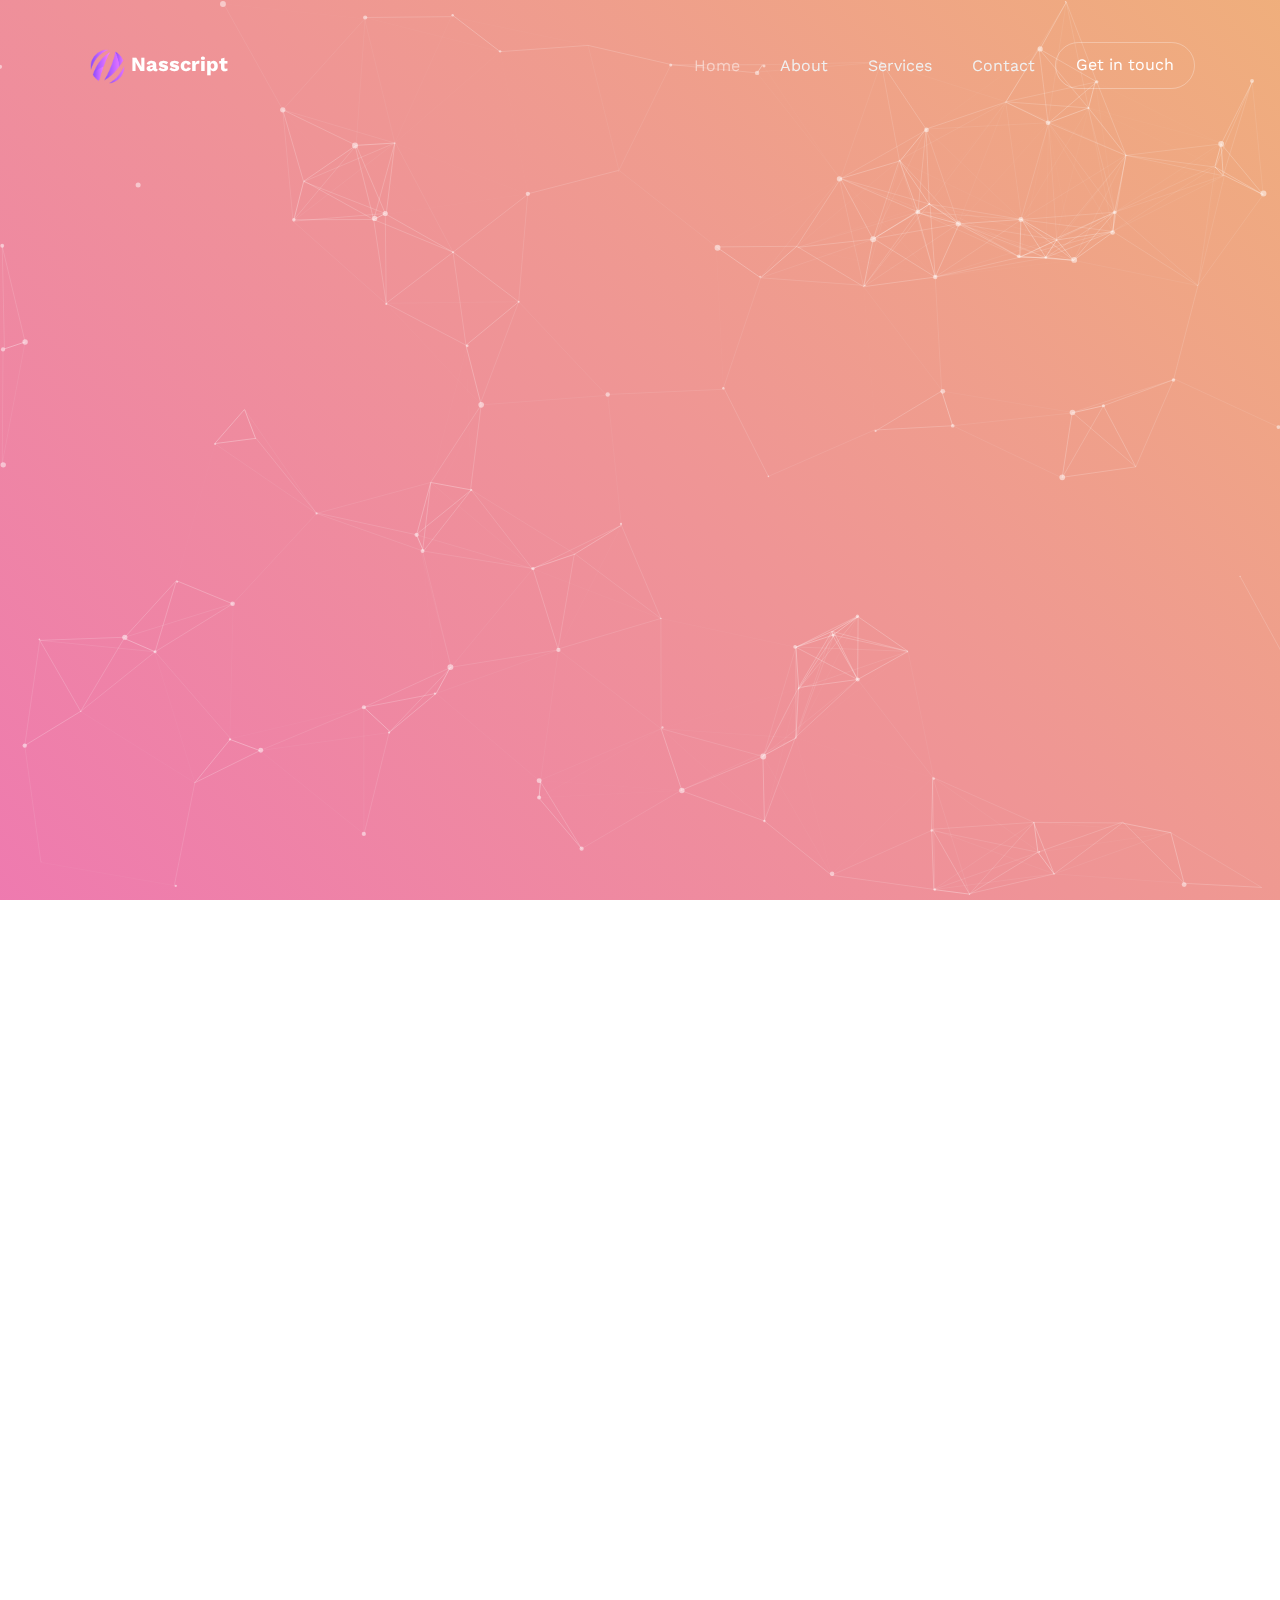
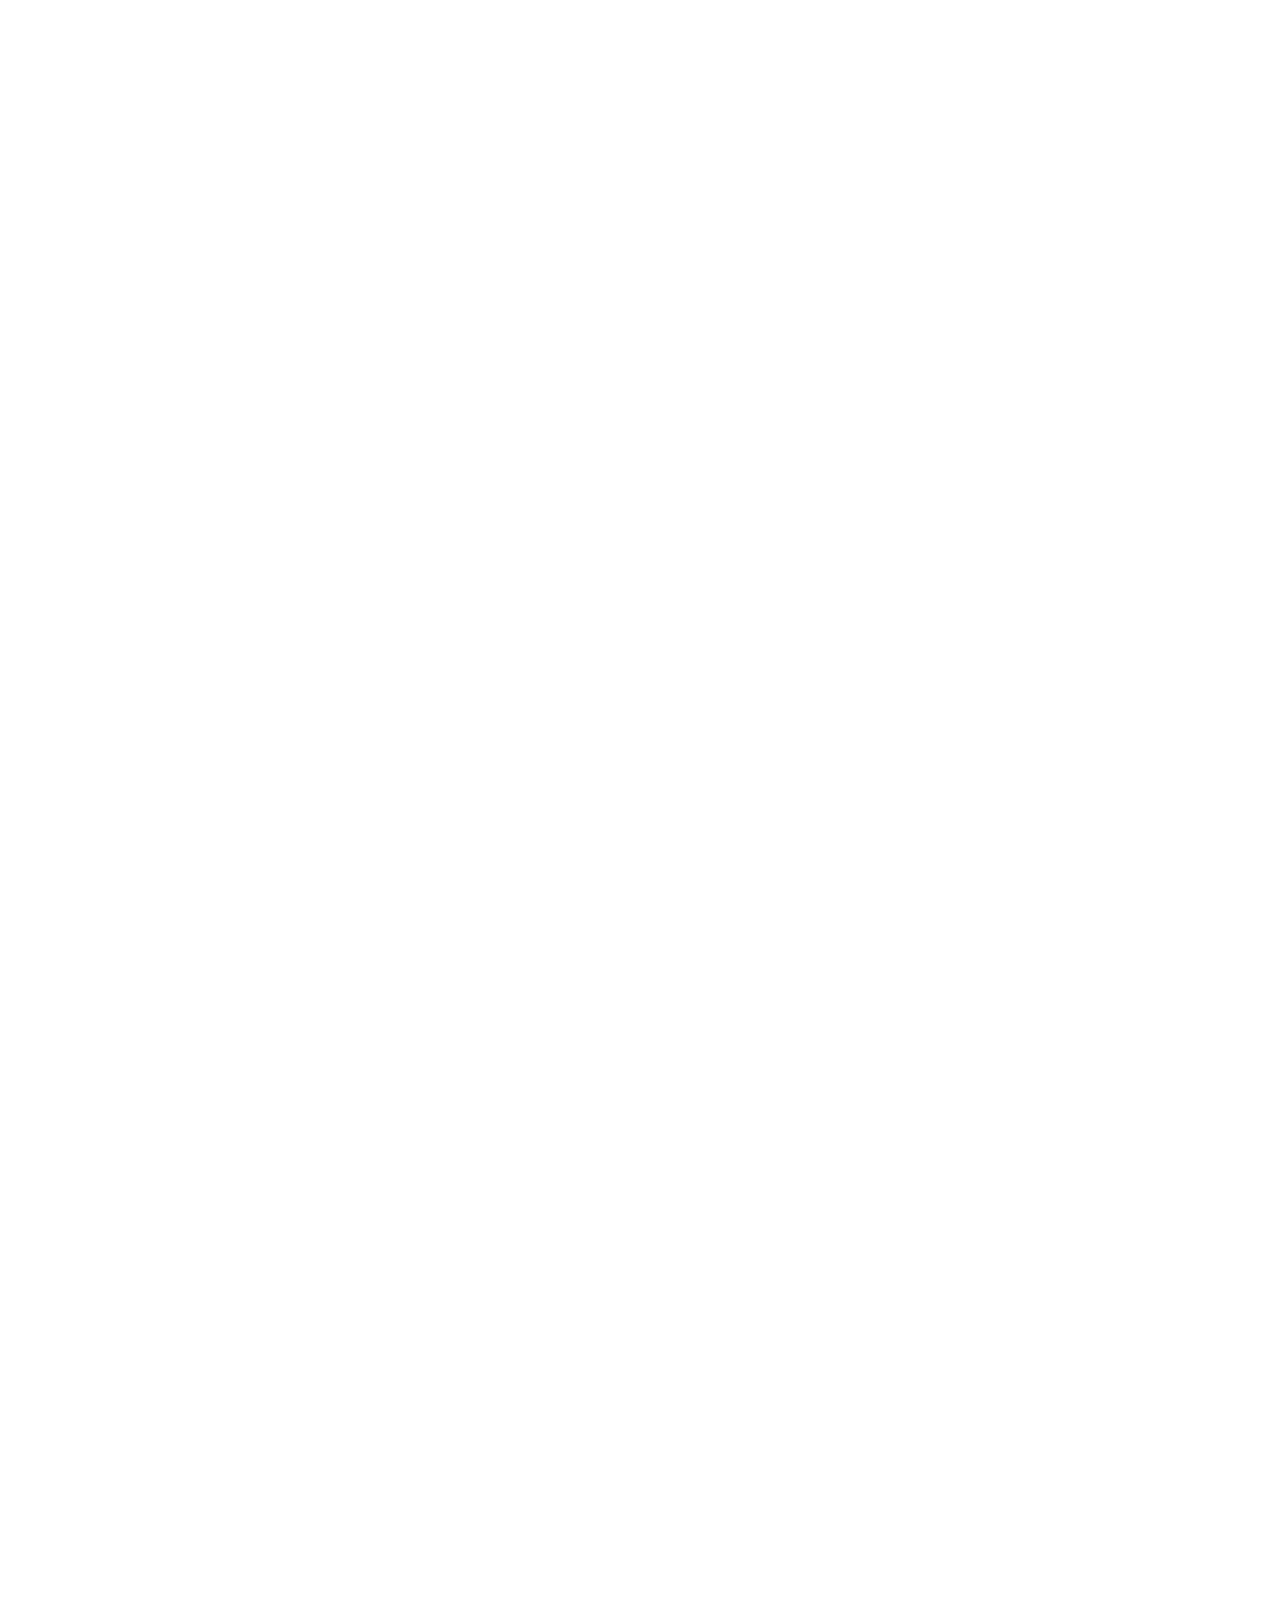
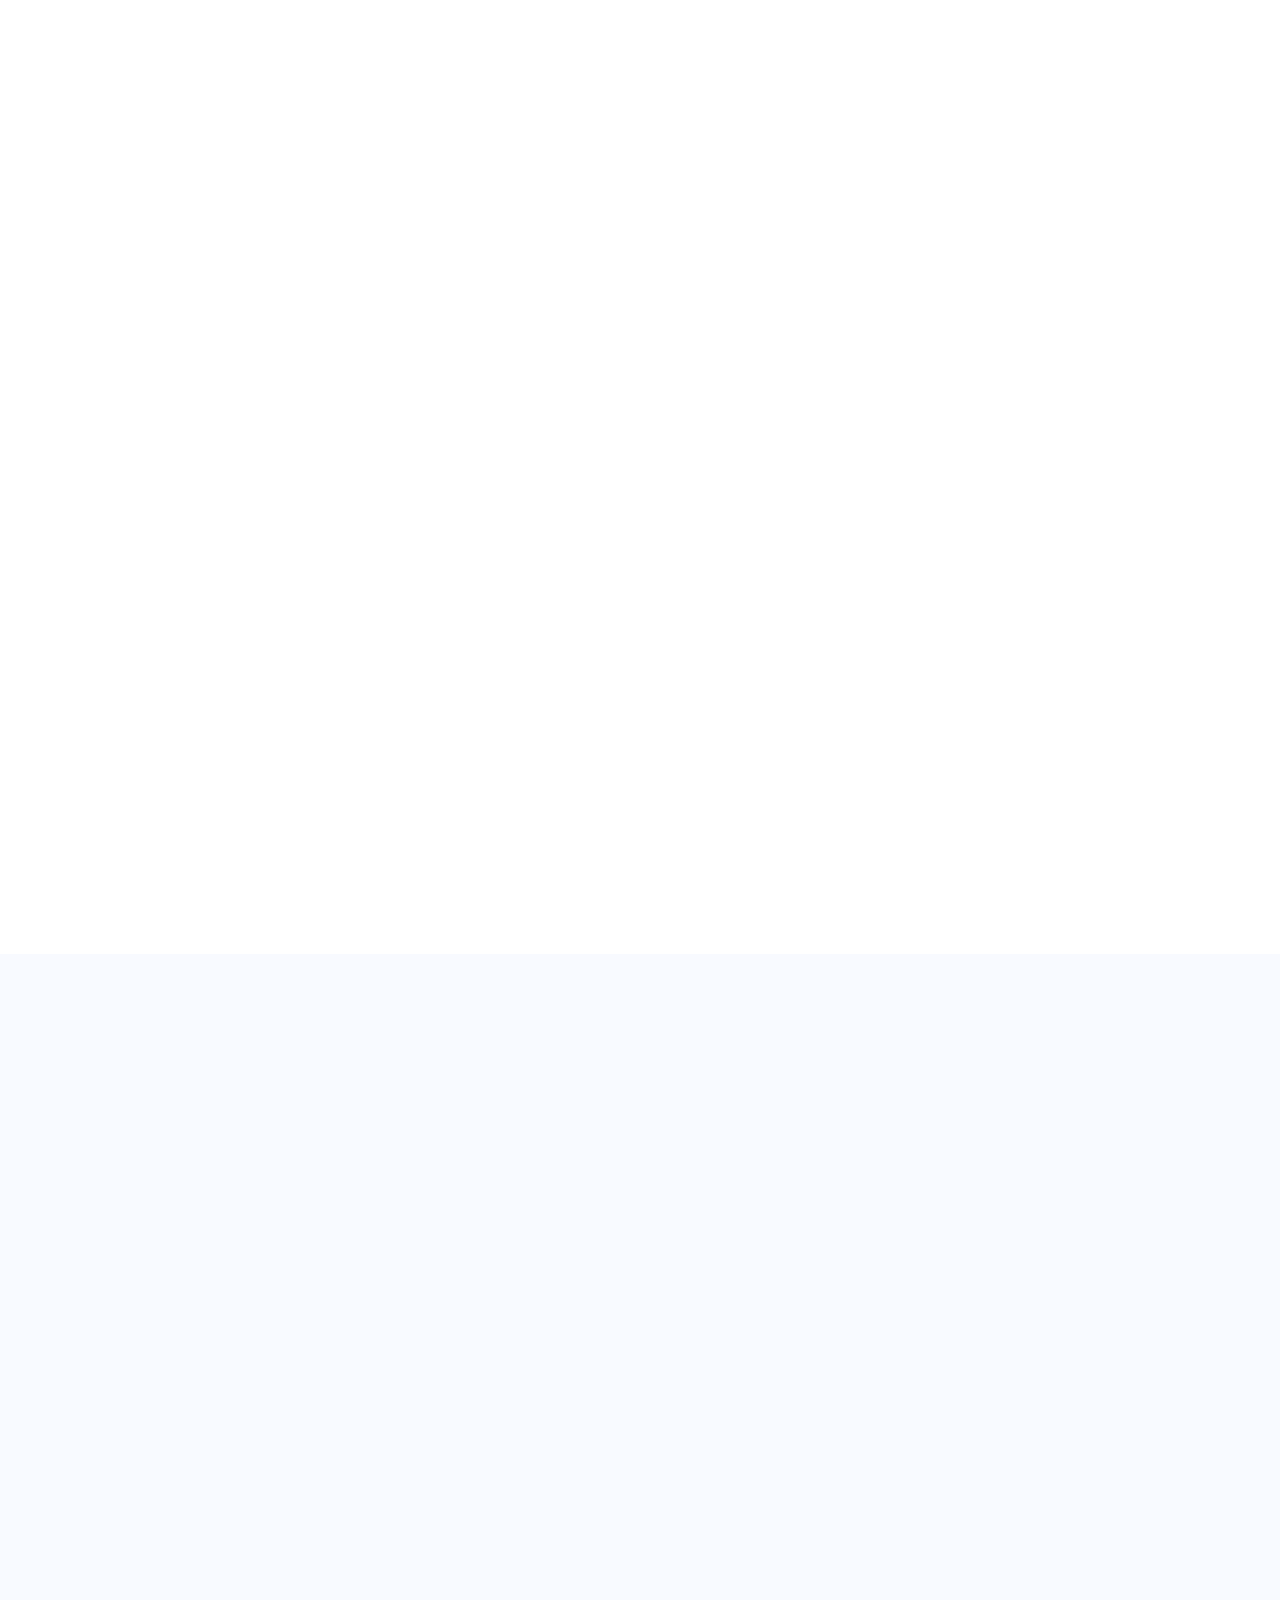
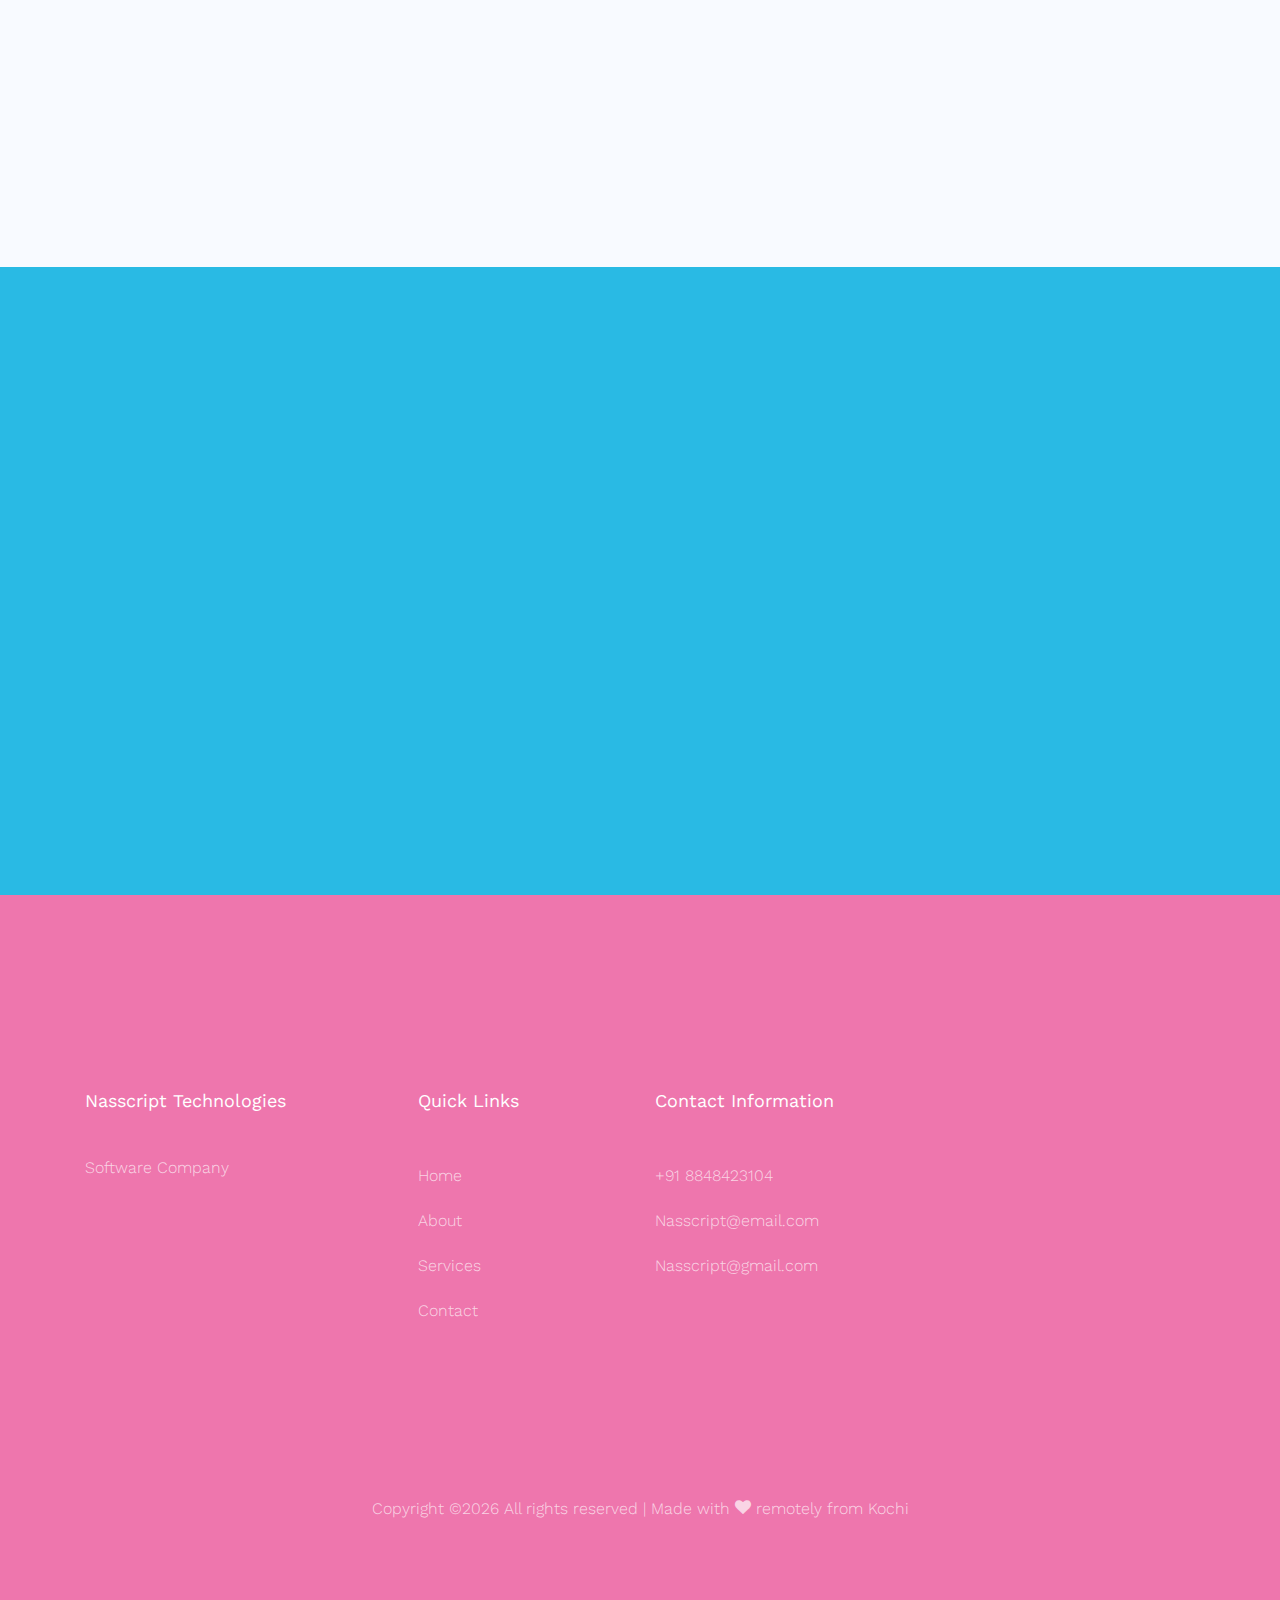
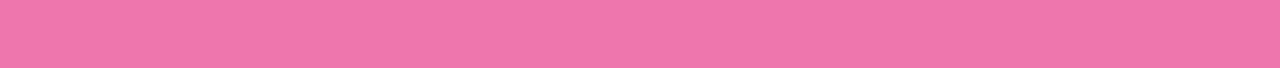
==== index.html @ 13446f74 "initial" ====
<!DOCTYPE html>
<html lang="en">
  <head>
    <title>Nasscript Technologies</title>
    <meta charset="utf-8">
    <meta name="google-site-verification" content="Ap_SrJy2ZFJ6LxO1C7GUe3DuCFA3ayTvG5iTNOJM5ec" />
    <meta name="viewport" content="width=device-width, initial-scale=1, shrink-to-fit=no">
    <link href="https://fonts.googleapis.com/css?family=Work+Sans:100,200,300,400,700,800" rel="stylesheet">
    <link rel="stylesheet" href="css/open-iconic-bootstrap.min.css">
    <link rel="stylesheet" href="css/animate.css">
    <link rel="stylesheet" href="css/owl.carousel.min.css">
    <link rel="stylesheet" href="css/owl.theme.default.min.css">
    <link rel="stylesheet" href="css/magnific-popup.css">
    <link rel="stylesheet" href="css/aos.css">
    <link rel="stylesheet" href="css/ionicons.min.css">
    <link rel="stylesheet" href="css/bootstrap-datepicker.css">
    <link rel="stylesheet" href="css/jquery.timepicker.css">
    <link rel="stylesheet" href="css/flaticon.css">
    <link rel="stylesheet" href="css/icomoon.css">
    <link rel="stylesheet" href="css/style.css">
    <link rel="stylesheet" href="css/custom.css">

    
    <link rel="icon" href="images/logo/logo.png" type="image" >
  </head>
  <body>
    
    <nav class="navbar navbar-expand-lg navbar-dark ftco_navbar bg-dark ftco-navbar-light" id="ftco-navbar">
      <div class="container">

        <a style="margin-left: 5px" class="navbar-brand" href="index.html"><span> <img style="width: 35px" src="./images/logo/logo.png" alt=""></span> Nasscript </a>

        <button class="navbar-toggler" type="button" data-toggle="collapse" data-target="#ftco-nav" aria-controls="ftco-nav" aria-expanded="false" aria-label="Toggle navigation">
          <span class="oi oi-menu"></span> Menu
        </button>
  
        <div class="collapse navbar-collapse" id="ftco-nav">
          <ul class="navbar-nav ml-auto">
            <li class="nav-item active"><a href="index.html" class="nav-link">Home</a></li>
            <li class="nav-item"><a href="about.html" class="nav-link">About</a></li>
            <li class="nav-item "><a href="services.html" class="nav-link">Services</a></li>
            <li class="nav-item"><a href="contact.html" class="nav-link">Contact</a></li>
            <li class="nav-item cta"><a href="contact.html" class="nav-link"><span>Get in touch</span></a></li>
          </ul>
        </div>
      </div>
    </nav>
    <!-- END nav -->
    
    <!-- <div class="js-fullheight"> -->
    <div class="hero-wrap js-fullheight">
      <div class="overlay"></div>
      <div id="particles-js"></div>
      <div class="container">
        <div class="row no-gutters slider-text align-items-center justify-content-center" data-scrollax-parent="true">
          <div class="col-md-6 ftco-animate text-center" data-scrollax=" properties: { translateY: '70%' }">
            <!-- style="font-weight: 500" -->
            
             
            <h1 style="color: white" class="mb-3 bread" data-scrollax="properties: { translateY: '30%', opacity: 1.6 }">Software Development Company</h1>
              <!-- WE HELP COMPANIES AND PROFESSIONALS TO CREATE DIGITAL IDENTITY -->
              <p style="color: white">We help you to create remarkable software products</p>
            <p data-scrollax="properties: { translateY: '30%', opacity: 1.6 }"><a href="contact.html" class="btn btn-primary btn-outline-white px-5 py-3"><span>Let's talk</span></a></p>          
          </div>
      </div>
      </div>
    </div>

    
    <section class="ftco-section" id="service">
      <div style="margin-top: 75px" class="container">
        <div class="row justify-content-center mb-5 pb-5">
          <div class="col-md-8 text-center heading-section ftco-animate">
            <h2 class="mb-4">Web &amp; Mobile App developments. Bring your ideas to life</h2>
            <p class="mb-4">A custom software development company that helps to leverage technology to disrupt and become more profitable, and works as a technology partner to build great software
            </p>
          </div>
        </div>

        <div class="row">
          <div class="col-md-6 col-lg-3 d-flex align-self-stretch ftco-animate">
            <div class="media block-6 services d-block text-center">
              <div class="d-flex justify-content-center">
                <div class="icon color-3 d-flex justify-content-center mb-3"><span class="align-self-center icon-lightbulb-o"></span></div></div>
              <div class="media-body p-2 mt-3">
                <h3 class="heading">Strategy</h3>
                <p>Make customer journey map, Aligning user experiences and business outcomes</p>
              </div>
            </div>      
          </div>
          <div class="col-md-6 col-lg-3 d-flex align-self-stretch ftco-animate">
            <div class="media block-6 services d-block text-center">
              <div class="d-flex justify-content-center"><div class="icon color-1 d-flex justify-content-center mb-3"><span class="align-self-center icon-laptop"></span></div></div>
              <div class="media-body p-2 mt-3">
                <h3 class="heading">Prototyping</h3>
                <p>Develop Information Architecture, Ideating, prototyping, and refining solution concepts.</p>
              </div>
            </div>      
          </div>
          <div class="col-md-6 col-lg-3 d-flex align-self-stretch ftco-animate">
            <div class="media block-6 services d-block text-center">
              <div class="d-flex justify-content-center"><div class="icon color-2 d-flex justify-content-center mb-3"><span class="align-self-center icon-gear"></span></div></div>
              <div class="media-body p-2 mt-3">
                <h3 class="heading">Development</h3>
                <p>Application is developed in iterations so that the stakeholders' feedback is frequently collected and the team adapts to change.</p>
              </div>
            </div>    
          </div>

          <div class="col-md-6 col-lg-3 d-flex align-self-stretch ftco-animate">
            <div class="media block-6 services d-block text-center">
              <div class="d-flex justify-content-center"><div class="icon color-4 d-flex justify-content-center mb-3"><span class="align-self-center icon-live_help"></span></div></div>
              <div class="media-body p-2 mt-3">
                <h3 class="heading">Help &amp; Supports</h3>
                <p>Validating user experience and providing post-release support. Up-to-the-minute assistance in fixing and solving emerging issues.</p>
              </div>
            </div>      
          </div>
          
        </div>
      </div>
    </section>


    <section class="ftco-section">
      <div class="container"> 
        <div class="row">

          <div class="block-3 d-md-flex ftco-animate" data-scrollax-parent="true">
            <a href="portfolio.html" class="image image-2 order-2" data-scrollax=" properties: { translateY: '-20%'}">
              <img src="https://uploads-ssl.webflow.com/5c98c492f5786d415aa3c82d/5d1df706bb9c4fc01fb24489_1_hover.svg"></a>
            <div class="text order-1">
              <h2 class="heading"><a href="services.html">Enterprise Software</a></h2>
              <p>Development of custom solutions, including robust ERP, CRM, HRM, automated billing and payment systems.</p>
              <p class="know-more-p" ><a href="services.html" class="btn know-more px-5 py-3"><span class="know-span justify-content-center">Know more</span></a></p>
            </div>
          </div>

          <div class="block-3 d-md-flex ftco-animate" data-scrollax-parent="true">
            <a href="services.html" class="image" data-scrollax=" properties: { translateY: '-20%'}">
              <img src="https://uploads-ssl.webflow.com/5c98c492f5786d415aa3c82d/5d24601370f3345c20a426cb_2_hover.svg">
            </a>
            <div class="text">
              <h2 class="heading"><a href="services.html">Startup Applications</a></h2>
              <p>Planning, design and developing MVPs for startups and small businesses ready to enter the market.</p>
              <p class="know-more-p" ><a href="services.html" class="btn know-more px-5 py-3"><span class="know-span justify-content-center">Know more</span></a></p>
            </div>
          </div>

          <div class="block-3 d-md-flex ftco-animate" data-scrollax-parent="true">
            <a href="services.html" class="image image-2 order-2" data-scrollax=" properties: { translateY: '-20%'}">
              <img src="https://uploads-ssl.webflow.com/5c98c492f5786d415aa3c82d/5d2461312758ae49262fdc11_9_hover.svg">
            </a>
            <div class="text order-1">
              <h2 class="heading"><a href="services.html">SaaS Solutions</a></h2>
              <p>Analyzing and engineering custom scalable SaaS products with 3rd party services integration.</p>
              <p class="know-more-p" ><a href="services.html" class="btn know-more px-5 py-3"><span class="know-span justify-content-center">Know more</span></a></p>
            </div>
          </div>

          <div class="block-3 d-md-flex ftco-animate" data-scrollax-parent="true">
            <a href="services.html" class="image" data-scrollax=" properties: { translateY: '-20%'}">
              <img src="https://uploads-ssl.webflow.com/5c98c492f5786d415aa3c82d/5d3b12ad4e11721ed4d73841_10_hover.svg" >
            </a>
            
            
            <div class="text">
              <h2 class="heading"><a href="services.html">E-Commerce Platforms</a></h2>
              <p>Multifunctional eCommerce software development (online stores, auctions, marketplaces, etc.) for B2B and B2C sectors.</p>
              <p class="know-more-p" ><a href="services.html" class="btn know-more px-5 py-3"><span class="know-span justify-content-center">Know more</span></a></p>
            </div>

          </div>
        </div>
      </div>
    </section>

    
    <section class="ftco-section testimony-section bg-light">
      <div class="container">
        <div class="row justify-content-center mb-5 pb-5">
          <div class="col-md-7 text-center heading-section ftco-animate">
            <span class="subheading">Customer Says</span>
            <h2 class="mb-4">Our satisfied customer says</h2>
            <p>They shouldered the burden of constantly updating a project management tool with a high level of detail and were committed to producing the best possible solution.
            </p>
          </div>
        </div>
        <div class="row ftco-animate">
          <div class="col-md-12">
            <div class="carousel-testimony owl-carousel ftco-owl">
              <div class="item text-center">
                <div class="testimony-wrap p-4 pb-5">
                  <div class="user-img mb-4" >
                    
                  </div>
                  <div class="text">
                    <p class="mb-5">The system has produced a significant competitive advantage in the industry thanks to Nasscript well-thought opinions.
                    </p>
                    <p class="name">Dennis Green</p>
                    <span class="position">Marketing Manager</span>
                  </div>
                </div>
              </div>
              <div class="item text-center">
                <div class="testimony-wrap p-4 pb-5">
                  <div class="user-img mb-4" >
                    
                  </div>
                  <div class="text">
                    <p class="mb-5">"Nasscript is the firm to work with if you want to keep up to high standards. The professional workflows they stick to result in exceptional quality.

                    </p>
                    <p class="name">Dennis Green</p>
                    <span class="position">Interface Designer</span>
                  </div>
                </div>
              </div>
              <div class="item text-center">
                <div class="testimony-wrap p-4 pb-5">
                  <div class="user-img mb-4" >
                    <!-- <img id="img" src="https://images.unsplash.com/photo-1438761681033-6461ffad8d80?ixlib=rb-1.2.1&ixid=eyJhcHBfaWQiOjEyMDd9&auto=format&fit=crop&w=800&q=60" alt=""> -->
                    
                  </div>
                  <div class="text">
                    <p class="mb-5">
                      "The Rivalfox had the pleasure to work with Nasscript in building out core portions of our product, and the results really couldn’t have been better.</p>
                    <p class="name">Dennis Green</p>
                    <span class="position">UI Designer</span>
                  </div>
                </div>
              </div>
              <div class="item text-center">
                <div class="testimony-wrap p-4 pb-5">
                  <div class="user-img mb-4" >
                    <!-- <img id="img" src="https://images.unsplash.com/photo-1507003211169-0a1dd7228f2d?ixlib=rb-1.2.1&ixid=eyJhcHBfaWQiOjEyMDd9&auto=format&fit=crop&w=800&q=60" alt=""> -->
                    
                  </div>
                  <div class="text">
                    <p class="mb-5">"Nasscript succeeded in building a more manageable solution that is much easier to maintain.

                    </p>
                    <p class="name">Dennis Green</p>
                    <span class="position">Web Developer</span>
                  </div>
                </div>
              </div>
              <div class="item text-center">
                <div class="testimony-wrap p-4 pb-5">
                  <div class="user-img mb-4" >
                    
                  </div>
                  <div class="text">
                    <p class="mb-5">I was impressed by SumatoSoft’s prices, especially for the project I wanted to do and in comparison to the quotes I received from a lot of other companies.
                    </p>
                    <p class="name">Dennis Green</p>
                    <span class="position">System Analytics</span>
                  </div>
                </div>
              </div>
            </div>
          </div>
        </div>
      </div>
    </section>

    

    <section class="ftco-section ftco-counter" id="section-counter">
      <div class="container">
        <div class="row justify-content-center mb-5 pb-5">
          <div class="col-md-7 text-center heading-section heading-section-white ftco-animate">
            <h2>Our achievements</h2>
            <!-- <p>Far far away, behind the word mountains, far from the countries Vokalia and Consonantia, there live the blind texts. Separated they live in</p> -->
          </div>
        </div>
        <div class="row">
          <div class="col-md-6 col-lg-4 d-flex justify-content-center counter-wrap ftco-animate">
            <div class="block-18 text-center">
              <div class="text">
                <strong class="number" data-number="400">0</strong>
                <span>Customers are satisfied with our professional support</span>
              </div>
            </div>
          </div>
          <div class="col-md-6 col-lg-4 d-flex justify-content-center counter-wrap ftco-animate">
            <div class="block-18 text-center">
              <div class="text">
                <strong class="number" data-number="1000">0</strong>
                <span>Amazing preset options to be mixed and combined</span>
              </div>
            </div>
          </div>
          <div class="col-md-6 col-lg-4 d-flex justify-content-center counter-wrap ftco-animate">
            <div class="block-18 text-center">
              <div class="text">
                <strong class="number" data-number="8000">0</strong>
                <span>Average response time on live chat support channel</span>
              </div>
            </div>
          </div>
        </div>
      </div>

    </section>



    <footer class="ftco-footer ftco-bg-dark ftco-section">
      <div class="container">
        <!-- <div id="particles-js"></div> -->
        <div class="row mb-5">
          <div class="col-md">
            <div class="ftco-footer-widget mb-4">
              <h2 class="ftco-heading-2">Nasscript Technologies</h2>
              <p>Software Company</p>
            </div>
          </div>
          <div class="col-md">
            <div class="ftco-footer-widget mb-4 ml-5">
              <h2 class="ftco-heading-2">Quick Links</h2>
              <ul class="list-unstyled">
                <li><a href="/index.html" class="py-2 d-block">Home</a></li>
                <li><a href="/about.html" class="py-2 d-block">About</a></li>
                <li><a href="/services.html" class="py-2 d-block">Services</a></li>
                <li><a href="/contact.html" class="py-2 d-block">Contact</a></li>
                <li><a style="color: #ee76ad" href="#" class="py-2 d-block">About</a></li>
                <li><a style="color: #ee76ad" href="#" class="py-2 d-block">Contact</a></li>
              </ul>
            </div>
          </div>
          <div class="col-md">
             <div class="ftco-footer-widget mb-4">
              <h2 class="ftco-heading-2">Contact Information</h2>
              <ul class="list-unstyled">
                <ul class="list-unstyled">
                  <li><a href="tel://8848423104" class="py-2 d-block">+91 8848423104</a></li>
                  <li><a href="bornin90s.labs@email.com" class="py-2 d-block">Nasscript@email.com</a></li>
                  <li><a href="Nasscript.webstudio@gmail.com" class="py-2 d-block">Nasscript@gmail.com</a></li>
                </ul>
              </ul>
            </div>
          </div>
          <div class="col-md">
            <div class="ftco-footer-widget mb-4">
              <ul class="navbar-nav ml-auto">
                <ul class="ftco-footer-social list-unstyled float-md-left float-lft">
                  <li class="ftco-animate"><a href="https://wa.me/918848423104"><span class="icon-whatsapp"></span></a></li>
                  <li class="ftco-animate"><a href="#"><span class="icon-telegram"></span></a></li>
                  <li class="ftco-animate"><a href="#"><span class="icon-twitter"></span></a></li>
                </ul>
              </ul>
            </div>
          </div>
        </div>
        <div class="row">
          <div class="col-md-12 text-center">

            <p><!-- Link back to Colorlib can't be removed. Template is licensed under CC BY 3.0. -->
  Copyright &copy;<script>document.write(new Date().getFullYear());</script> All rights reserved | Made with <i class="icon-heart" aria-hidden="true"></i> remotely from Kochi
  <!-- Link back to Colorlib can't be removed. Template is licensed under CC BY 3.0. --></p>
          </div>
        </div>
      </div>
    </footer>
    
    <div id="ftco-loader" class="show fullscreen"><svg class="circular" width="48px" height="48px"><circle class="path-bg" cx="24" cy="24" r="22" fill="none" stroke-width="4" stroke="#eeeeee"/><circle class="path" cx="24" cy="24" r="22" fill="none" stroke-width="4" stroke-miterlimit="10" stroke="#F96D00"/></svg></div>

  <!-- loader -->
  

  <script src="js/jquery.min.js"></script>
  <script src="js/jquery-migrate-3.0.1.min.js"></script>
  <script src="js/popper.min.js"></script>
  <script src="js/bootstrap.min.js"></script>
  <script src="js/jquery.easing.1.3.js"></script>
  <script src="js/jquery.waypoints.min.js"></script>
  <script src="js/jquery.stellar.min.js"></script>
  <script src="js/owl.carousel.min.js"></script>
  <script src="js/jquery.magnific-popup.min.js"></script>
  <script src="js/aos.js"></script>
  <script src="js/jquery.animateNumber.min.js"></script>
  <script src="js/bootstrap-datepicker.js"></script>
  <script src="js/jquery.timepicker.min.js"></script>
  <script src="js/particles.min.js"></script>
  <script src="js/particle.js"></script>
  <script src="js/scrollax.min.js"></script>
  <script src="https://maps.googleapis.com/maps/api/js?key=AIzaSyBVWaKrjvy3MaE7SQ74_uJiULgl1JY0H2s&sensor=false"></script>
  <script src="js/google-map.js"></script>
  <script src="js/main.js"></script>
    
  </body>
</html>
---- css/flaticon.css ----
/*
    Flaticon icon font: Flaticon
    Creation date: 11/07/2018 10:34
    */

@font-face {
  font-family: "Flaticon";
  src: url("../fonts/flaticon/font/Flaticon.eot");
  src: url("../fonts/flaticon/font/Flaticon.eot?#iefix") format("embedded-opentype"),
       url("../fonts/flaticon/font/Flaticon.woff") format("woff"),
       url("../fonts/flaticon/font/Flaticon.ttf") format("truetype"),
       url("../fonts/flaticon/font/Flaticon.svg#Flaticon") format("svg");
  font-weight: normal;
  font-style: normal;
}

@media screen and (-webkit-min-device-pixel-ratio:0) {
  @font-face {
    font-family: "Flaticon";
    src: url("../fonts/flaticon/font/Flaticon.svg#Flaticon") format("svg");
  }
}

[class^="flaticon-"]:before, [class*=" flaticon-"]:before,
[class^="flaticon-"]:after, [class*=" flaticon-"]:after {   
  font-family: Flaticon;
  font-style: normal;
  font-weight: normal;
  font-variant: normal;
  text-transform: none;
  line-height: 1;

  /* Better Font Rendering =========== */
  -webkit-font-smoothing: antialiased;
  -moz-osx-font-smoothing: grayscale;
}

.flaticon-woman:before { content: "\f100"; }
.flaticon-tray:before { content: "\f101"; }
.flaticon-disco-ball:before { content: "\f102"; }
.flaticon-beer:before { content: "\f103"; }
.flaticon-cheers:before { content: "\f104"; }
.flaticon-receptionist:before { content: "\f105"; }
.flaticon-spa:before { content: "\f106"; }
.flaticon-wifi-router:before { content: "\f107"; }
.flaticon-deck-chair:before { content: "\f108"; }
.flaticon-bed:before { content: "\f109"; }
.flaticon-resort:before { content: "\f10a"; }
.flaticon-bathtub:before { content: "\f10b"; }
---- css/icomoon.css ----
@font-face {
  font-family: 'icomoon';
  src:  url('../fonts/icomoon/icomoon.eot?6tt51o');
  src:  url('../fonts/icomoon/icomoon.eot?6tt51o#iefix') format('embedded-opentype'),
    url('../fonts/icomoon/icomoon.ttf?6tt51o') format('truetype'),
    url('../fonts/icomoon/icomoon.woff?6tt51o') format('woff'),
    url('../fonts/icomoon/icomoon.svg?6tt51o#icomoon') format('svg');
  font-weight: normal;
  font-style: normal;
}

[class^="icon-"], [class*=" icon-"] {
  /* use !important to prevent issues with browser extensions that change fonts */
  font-family: 'icomoon' !important;
  speak: none;
  font-style: normal;
  font-weight: normal;
  font-variant: normal;
  text-transform: none;
  line-height: 1;

  /* Better Font Rendering =========== */
  -webkit-font-smoothing: antialiased;
  -moz-osx-font-smoothing: grayscale;
}

.icon-asterisk:before {
  content: "\f069";
}
.icon-plus:before {
  content: "\f067";
}
.icon-question:before {
  content: "\f128";
}
.icon-minus:before {
  content: "\f068";
}
.icon-glass:before {
  content: "\f000";
}
.icon-music:before {
  content: "\f001";
}
.icon-search:before {
  content: "\f002";
}
.icon-envelope-o:before {
  content: "\f003";
}
.icon-heart:before {
  content: "\f004";
}
.icon-star:before {
  content: "\f005";
}
.icon-star-o:before {
  content: "\f006";
}
.icon-user:before {
  content: "\f007";
}
.icon-film:before {
  content: "\f008";
}
.icon-th-large:before {
  content: "\f009";
}
.icon-th:before {
  content: "\f00a";
}
.icon-th-list:before {
  content: "\f00b";
}
.icon-check:before {
  content: "\f00c";
}
.icon-close:before {
  content: "\f00d";
}
.icon-remove:before {
  content: "\f00d";
}
.icon-times:before {
  content: "\f00d";
}
.icon-search-plus:before {
  content: "\f00e";
}
.icon-search-minus:before {
  content: "\f010";
}
.icon-power-off:before {
  content: "\f011";
}
.icon-signal:before {
  content: "\f012";
}
.icon-cog:before {
  content: "\f013";
}
.icon-gear:before {
  content: "\f013";
}
.icon-trash-o:before {
  content: "\f014";
}
.icon-home:before {
  content: "\f015";
}
.icon-file-o:before {
  content: "\f016";
}
.icon-clock-o:before {
  content: "\f017";
}
.icon-road:before {
  content: "\f018";
}
.icon-download:before {
  content: "\f019";
}
.icon-arrow-circle-o-down:before {
  content: "\f01a";
}
.icon-arrow-circle-o-up:before {
  content: "\f01b";
}
.icon-inbox:before {
  content: "\f01c";
}
.icon-play-circle-o:before {
  content: "\f01d";
}
.icon-repeat:before {
  content: "\f01e";
}
.icon-rotate-right:before {
  content: "\f01e";
}
.icon-refresh:before {
  content: "\f021";
}
.icon-list-alt:before {
  content: "\f022";
}
.icon-lock:before {
  content: "\f023";
}
.icon-flag:before {
  content: "\f024";
}
.icon-headphones:before {
  content: "\f025";
}
.icon-volume-off:before {
  content: "\f026";
}
.icon-volume-down:before {
  content: "\f027";
}
.icon-volume-up:before {
  content: "\f028";
}
.icon-qrcode:before {
  content: "\f029";
}
.icon-barcode:before {
  content: "\f02a";
}
.icon-tag:before {
  content: "\f02b";
}
.icon-tags:before {
  content: "\f02c";
}
.icon-book:before {
  content: "\f02d";
}
.icon-bookmark:before {
  content: "\f02e";
}
.icon-print:before {
  content: "\f02f";
}
.icon-camera:before {
  content: "\f030";
}
.icon-font:before {
  content: "\f031";
}
.icon-bold:before {
  content: "\f032";
}
.icon-italic:before {
  content: "\f033";
}
.icon-text-height:before {
  content: "\f034";
}
.icon-text-width:before {
  content: "\f035";
}
.icon-align-left:before {
  content: "\f036";
}
.icon-align-center:before {
  content: "\f037";
}
.icon-align-right:before {
  content: "\f038";
}
.icon-align-justify:before {
  content: "\f039";
}
.icon-list:before {
  content: "\f03a";
}
.icon-dedent:before {
  content: "\f03b";
}
.icon-outdent:before {
  content: "\f03b";
}
.icon-indent:before {
  content: "\f03c";
}
.icon-video-camera:before {
  content: "\f03d";
}
.icon-image:before {
  content: "\f03e";
}
.icon-photo:before {
  content: "\f03e";
}
.icon-picture-o:before {
  content: "\f03e";
}
.icon-pencil:before {
  content: "\f040";
}
.icon-map-marker:before {
  content: "\f041";
}
.icon-adjust:before {
  content: "\f042";
}
.icon-tint:before {
  content: "\f043";
}
.icon-edit:before {
  content: "\f044";
}
.icon-pencil-square-o:before {
  content: "\f044";
}
.icon-share-square-o:before {
  content: "\f045";
}
.icon-check-square-o:before {
  content: "\f046";
}
.icon-arrows:before {
  content: "\f047";
}
.icon-step-backward:before {
  content: "\f048";
}
.icon-fast-backward:before {
  content: "\f049";
}
.icon-backward:before {
  content: "\f04a";
}
.icon-play:before {
  content: "\f04b";
}
.icon-pause:before {
  content: "\f04c";
}
.icon-stop:before {
  content: "\f04d";
}
.icon-forward:before {
  content: "\f04e";
}
.icon-fast-forward:before {
  content: "\f050";
}
.icon-step-forward:before {
  content: "\f051";
}
.icon-eject:before {
  content: "\f052";
}
.icon-chevron-left:before {
  content: "\f053";
}
.icon-chevron-right:before {
  content: "\f054";
}
.icon-plus-circle:before {
  content: "\f055";
}
.icon-minus-circle:before {
  content: "\f056";
}
.icon-times-circle:before {
  content: "\f057";
}
.icon-check-circle:before {
  content: "\f058";
}
.icon-question-circle:before {
  content: "\f059";
}
.icon-info-circle:before {
  content: "\f05a";
}
.icon-crosshairs:before {
  content: "\f05b";
}
.icon-times-circle-o:before {
  content: "\f05c";
}
.icon-check-circle-o:before {
  content: "\f05d";
}
.icon-ban:before {
  content: "\f05e";
}
.icon-arrow-left:before {
  content: "\f060";
}
.icon-arrow-right:before {
  content: "\f061";
}
.icon-arrow-up:before {
  content: "\f062";
}
.icon-arrow-down:before {
  content: "\f063";
}
.icon-mail-forward:before {
  content: "\f064";
}
.icon-share:before {
  content: "\f064";
}
.icon-expand:before {
  content: "\f065";
}
.icon-compress:before {
  content: "\f066";
}
.icon-exclamation-circle:before {
  content: "\f06a";
}
.icon-gift:before {
  content: "\f06b";
}
.icon-leaf:before {
  content: "\f06c";
}
.icon-fire:before {
  content: "\f06d";
}
.icon-eye:before {
  content: "\f06e";
}
.icon-eye-slash:before {
  content: "\f070";
}
.icon-exclamation-triangle:before {
  content: "\f071";
}
.icon-warning:before {
  content: "\f071";
}
.icon-plane:before {
  content: "\f072";
}
.icon-calendar:before {
  content: "\f073";
}
.icon-random:before {
  content: "\f074";
}
.icon-comment:before {
  content: "\f075";
}
.icon-magnet:before {
  content: "\f076";
}
.icon-chevron-up:before {
  content: "\f077";
}
.icon-chevron-down:before {
  content: "\f078";
}
.icon-retweet:before {
  content: "\f079";
}
.icon-shopping-cart:before {
  content: "\f07a";
}
.icon-folder:before {
  content: "\f07b";
}
.icon-folder-open:before {
  content: "\f07c";
}
.icon-arrows-v:before {
  content: "\f07d";
}
.icon-arrows-h:before {
  content: "\f07e";
}
.icon-bar-chart:before {
  content: "\f080";
}
.icon-bar-chart-o:before {
  content: "\f080";
}
.icon-twitter-square:before {
  content: "\f081";
}
.icon-facebook-square:before {
  content: "\f082";
}
.icon-camera-retro:before {
  content: "\f083";
}
.icon-key:before {
  content: "\f084";
}
.icon-cogs:before {
  content: "\f085";
}
.icon-gears:before {
  content: "\f085";
}
.icon-comments:before {
  content: "\f086";
}
.icon-thumbs-o-up:before {
  content: "\f087";
}
.icon-thumbs-o-down:before {
  content: "\f088";
}
.icon-star-half:before {
  content: "\f089";
}
.icon-heart-o:before {
  content: "\f08a";
}
.icon-sign-out:before {
  content: "\f08b";
}
.icon-linkedin-square:before {
  content: "\f08c";
}
.icon-thumb-tack:before {
  content: "\f08d";
}
.icon-external-link:before {
  content: "\f08e";
}
.icon-sign-in:before {
  content: "\f090";
}
.icon-trophy:before {
  content: "\f091";
}
.icon-github-square:before {
  content: "\f092";
}
.icon-upload:before {
  content: "\f093";
}
.icon-lemon-o:before {
  content: "\f094";
}
.icon-phone:before {
  content: "\f095";
}
.icon-square-o:before {
  content: "\f096";
}
.icon-bookmark-o:before {
  content: "\f097";
}
.icon-phone-square:before {
  content: "\f098";
}
.icon-twitter:before {
  content: "\f099";
}
.icon-facebook:before {
  content: "\f09a";
}
.icon-facebook-f:before {
  content: "\f09a";
}
.icon-github:before {
  content: "\f09b";
}
.icon-unlock:before {
  content: "\f09c";
}
.icon-credit-card:before {
  content: "\f09d";
}
.icon-feed:before {
  content: "\f09e";
}
.icon-rss:before {
  content: "\f09e";
}
.icon-hdd-o:before {
  content: "\f0a0";
}
.icon-bullhorn:before {
  content: "\f0a1";
}
.icon-bell-o:before {
  content: "\f0a2";
}
.icon-certificate:before {
  content: "\f0a3";
}
.icon-hand-o-right:before {
  content: "\f0a4";
}
.icon-hand-o-left:before {
  content: "\f0a5";
}
.icon-hand-o-up:before {
  content: "\f0a6";
}
.icon-hand-o-down:before {
  content: "\f0a7";
}
.icon-arrow-circle-left:before {
  content: "\f0a8";
}
.icon-arrow-circle-right:before {
  content: "\f0a9";
}
.icon-arrow-circle-up:before {
  content: "\f0aa";
}
.icon-arrow-circle-down:before {
  content: "\f0ab";
}
.icon-globe:before {
  content: "\f0ac";
}
.icon-wrench:before {
  content: "\f0ad";
}
.icon-tasks:before {
  content: "\f0ae";
}
.icon-filter:before {
  content: "\f0b0";
}
.icon-briefcase:before {
  content: "\f0b1";
}
.icon-arrows-alt:before {
  content: "\f0b2";
}
.icon-group:before {
  content: "\f0c0";
}
.icon-users:before {
  content: "\f0c0";
}
.icon-chain:before {
  content: "\f0c1";
}
.icon-link:before {
  content: "\f0c1";
}
.icon-cloud:before {
  content: "\f0c2";
}
.icon-flask:before {
  content: "\f0c3";
}
.icon-cut:before {
  content: "\f0c4";
}
.icon-scissors:before {
  content: "\f0c4";
}
.icon-copy:before {
  content: "\f0c5";
}
.icon-files-o:before {
  content: "\f0c5";
}
.icon-paperclip:before {
  content: "\f0c6";
}
.icon-floppy-o:before {
  content: "\f0c7";
}
.icon-save:before {
  content: "\f0c7";
}
.icon-square:before {
  content: "\f0c8";
}
.icon-bars:before {
  content: "\f0c9";
}
.icon-navicon:before {
  content: "\f0c9";
}
.icon-reorder:before {
  content: "\f0c9";
}
.icon-list-ul:before {
  content: "\f0ca";
}
.icon-list-ol:before {
  content: "\f0cb";
}
.icon-strikethrough:before {
  content: "\f0cc";
}
.icon-underline:before {
  content: "\f0cd";
}
.icon-table:before {
  content: "\f0ce";
}
.icon-magic:before {
  content: "\f0d0";
}
.icon-truck:before {
  content: "\f0d1";
}
.icon-pinterest:before {
  content: "\f0d2";
}
.icon-pinterest-square:before {
  content: "\f0d3";
}
.icon-google-plus-square:before {
  content: "\f0d4";
}
.icon-google-plus:before {
  content: "\f0d5";
}
.icon-money:before {
  content: "\f0d6";
}
.icon-caret-down:before {
  content: "\f0d7";
}
.icon-caret-up:before {
  content: "\f0d8";
}
.icon-caret-left:before {
  content: "\f0d9";
}
.icon-caret-right:before {
  content: "\f0da";
}
.icon-columns:before {
  content: "\f0db";
}
.icon-sort:before {
  content: "\f0dc";
}
.icon-unsorted:before {
  content: "\f0dc";
}
.icon-sort-desc:before {
  content: "\f0dd";
}
.icon-sort-down:before {
  content: "\f0dd";
}
.icon-sort-asc:before {
  content: "\f0de";
}
.icon-sort-up:before {
  content: "\f0de";
}
.icon-envelope:before {
  content: "\f0e0";
}
.icon-linkedin:before {
  content: "\f0e1";
}
.icon-rotate-left:before {
  content: "\f0e2";
}
.icon-undo:before {
  content: "\f0e2";
}
.icon-gavel:before {
  content: "\f0e3";
}
.icon-legal:before {
  content: "\f0e3";
}
.icon-dashboard:before {
  content: "\f0e4";
}
.icon-tachometer:before {
  content: "\f0e4";
}
.icon-comment-o:before {
  content: "\f0e5";
}
.icon-comments-o:before {
  content: "\f0e6";
}
.icon-bolt:before {
  content: "\f0e7";
}
.icon-flash:before {
  content: "\f0e7";
}
.icon-sitemap:before {
  content: "\f0e8";
}
.icon-umbrella:before {
  content: "\f0e9";
}
.icon-clipboard:before {
  content: "\f0ea";
}
.icon-paste:before {
  content: "\f0ea";
}
.icon-lightbulb-o:before {
  content: "\f0eb";
}
.icon-exchange:before {
  content: "\f0ec";
}
.icon-cloud-download:before {
  content: "\f0ed";
}
.icon-cloud-upload:before {
  content: "\f0ee";
}
.icon-user-md:before {
  content: "\f0f0";
}
.icon-stethoscope:before {
  content: "\f0f1";
}
.icon-suitcase:before {
  content: "\f0f2";
}
.icon-bell:before {
  content: "\f0f3";
}
.icon-coffee:before {
  content: "\f0f4";
}
.icon-cutlery:before {
  content: "\f0f5";
}
.icon-file-text-o:before {
  content: "\f0f6";
}
.icon-building-o:before {
  content: "\f0f7";
}
.icon-hospital-o:before {
  content: "\f0f8";
}
.icon-ambulance:before {
  content: "\f0f9";
}
.icon-medkit:before {
  content: "\f0fa";
}
.icon-fighter-jet:before {
  content: "\f0fb";
}
.icon-beer:before {
  content: "\f0fc";
}
.icon-h-square:before {
  content: "\f0fd";
}
.icon-plus-square:before {
  content: "\f0fe";
}
.icon-angle-double-left:before {
  content: "\f100";
}
.icon-angle-double-right:before {
  content: "\f101";
}
.icon-angle-double-up:before {
  content: "\f102";
}
.icon-angle-double-down:before {
  content: "\f103";
}
.icon-angle-left:before {
  content: "\f104";
}
.icon-angle-right:before {
  content: "\f105";
}
.icon-angle-up:before {
  content: "\f106";
}
.icon-angle-down:before {
  content: "\f107";
}
.icon-desktop:before {
  content: "\f108";
}
.icon-laptop:before {
  content: "\f109";
}
.icon-tablet:before {
  content: "\f10a";
}
.icon-mobile:before {
  content: "\f10b";
}
.icon-mobile-phone:before {
  content: "\f10b";
}
.icon-circle-o:before {
  content: "\f10c";
}
.icon-quote-left:before {
  content: "\f10d";
}
.icon-quote-right:before {
  content: "\f10e";
}
.icon-spinner:before {
  content: "\f110";
}
.icon-circle:before {
  content: "\f111";
}
.icon-mail-reply:before {
  content: "\f112";
}
.icon-reply:before {
  content: "\f112";
}
.icon-github-alt:before {
  content: "\f113";
}
.icon-folder-o:before {
  content: "\f114";
}
.icon-folder-open-o:before {
  content: "\f115";
}
.icon-smile-o:before {
  content: "\f118";
}
.icon-frown-o:before {
  content: "\f119";
}
.icon-meh-o:before {
  content: "\f11a";
}
.icon-gamepad:before {
  content: "\f11b";
}
.icon-keyboard-o:before {
  content: "\f11c";
}
.icon-flag-o:before {
  content: "\f11d";
}
.icon-flag-checkered:before {
  content: "\f11e";
}
.icon-terminal:before {
  content: "\f120";
}
.icon-code:before {
  content: "\f121";
}
.icon-mail-reply-all:before {
  content: "\f122";
}
.icon-reply-all:before {
  content: "\f122";
}
.icon-star-half-empty:before {
  content: "\f123";
}
.icon-star-half-full:before {
  content: "\f123";
}
.icon-star-half-o:before {
  content: "\f123";
}
.icon-location-arrow:before {
  content: "\f124";
}
.icon-crop:before {
  content: "\f125";
}
.icon-code-fork:before {
  content: "\f126";
}
.icon-chain-broken:before {
  content: "\f127";
}
.icon-unlink:before {
  content: "\f127";
}
.icon-info:before {
  content: "\f129";
}
.icon-exclamation:before {
  content: "\f12a";
}
.icon-superscript:before {
  content: "\f12b";
}
.icon-subscript:before {
  content: "\f12c";
}
.icon-eraser:before {
  content: "\f12d";
}
.icon-puzzle-piece:before {
  content: "\f12e";
}
.icon-microphone:before {
  content: "\f130";
}
.icon-microphone-slash:before {
  content: "\f131";
}
.icon-shield:before {
  content: "\f132";
}
.icon-calendar-o:before {
  content: "\f133";
}
.icon-fire-extinguisher:before {
  content: "\f134";
}
.icon-rocket:before {
  content: "\f135";
}
.icon-maxcdn:before {
  content: "\f136";
}
.icon-chevron-circle-left:before {
  content: "\f137";
}
.icon-chevron-circle-right:before {
  content: "\f138";
}
.icon-chevron-circle-up:before {
  content: "\f139";
}
.icon-chevron-circle-down:before {
  content: "\f13a";
}
.icon-html5:before {
  content: "\f13b";
}
.icon-css3:before {
  content: "\f13c";
}
.icon-anchor:before {
  content: "\f13d";
}
.icon-unlock-alt:before {
  content: "\f13e";
}
.icon-bullseye:before {
  content: "\f140";
}
.icon-ellipsis-h:before {
  content: "\f141";
}
.icon-ellipsis-v:before {
  content: "\f142";
}
.icon-rss-square:before {
  content: "\f143";
}
.icon-play-circle:before {
  content: "\f144";
}
.icon-ticket:before {
  content: "\f145";
}
.icon-minus-square:before {
  content: "\f146";
}
.icon-minus-square-o:before {
  content: "\f147";
}
.icon-level-up:before {
  content: "\f148";
}
.icon-level-down:before {
  content: "\f149";
}
.icon-check-square:before {
  content: "\f14a";
}
.icon-pencil-square:before {
  content: "\f14b";
}
.icon-external-link-square:before {
  content: "\f14c";
}
.icon-share-square:before {
  content: "\f14d";
}
.icon-compass:before {
  content: "\f14e";
}
.icon-caret-square-o-down:before {
  content: "\f150";
}
.icon-toggle-down:before {
  content: "\f150";
}
.icon-caret-square-o-up:before {
  content: "\f151";
}
.icon-toggle-up:before {
  content: "\f151";
}
.icon-caret-square-o-right:before {
  content: "\f152";
}
.icon-toggle-right:before {
  content: "\f152";
}
.icon-eur:before {
  content: "\f153";
}
.icon-euro:before {
  content: "\f153";
}
.icon-gbp:before {
  content: "\f154";
}
.icon-dollar:before {
  content: "\f155";
}
.icon-usd:before {
  content: "\f155";
}
.icon-inr:before {
  content: "\f156";
}
.icon-rupee:before {
  content: "\f156";
}
.icon-cny:before {
  content: "\f157";
}
.icon-jpy:before {
  content: "\f157";
}
.icon-rmb:before {
  content: "\f157";
}
.icon-yen:before {
  content: "\f157";
}
.icon-rouble:before {
  content: "\f158";
}
.icon-rub:before {
  content: "\f158";
}
.icon-ruble:before {
  content: "\f158";
}
.icon-krw:before {
  content: "\f159";
}
.icon-won:before {
  content: "\f159";
}
.icon-bitcoin:before {
  content: "\f15a";
}
.icon-btc:before {
  content: "\f15a";
}
.icon-file:before {
  content: "\f15b";
}
.icon-file-text:before {
  content: "\f15c";
}
.icon-sort-alpha-asc:before {
  content: "\f15d";
}
.icon-sort-alpha-desc:before {
  content: "\f15e";
}
.icon-sort-amount-asc:before {
  content: "\f160";
}
.icon-sort-amount-desc:before {
  content: "\f161";
}
.icon-sort-numeric-asc:before {
  content: "\f162";
}
.icon-sort-numeric-desc:before {
  content: "\f163";
}
.icon-thumbs-up:before {
  content: "\f164";
}
.icon-thumbs-down:before {
  content: "\f165";
}
.icon-youtube-square:before {
  content: "\f166";
}
.icon-youtube:before {
  content: "\f167";
}
.icon-xing:before {
  content: "\f168";
}
.icon-xing-square:before {
  content: "\f169";
}
.icon-youtube-play:before {
  content: "\f16a";
}
.icon-dropbox:before {
  content: "\f16b";
}
.icon-stack-overflow:before {
  content: "\f16c";
}
.icon-instagram:before {
  content: "\f16d";
}
.icon-flickr:before {
  content: "\f16e";
}
.icon-adn:before {
  content: "\f170";
}
.icon-bitbucket:before {
  content: "\f171";
}
.icon-bitbucket-square:before {
  content: "\f172";
}
.icon-tumblr:before {
  content: "\f173";
}
.icon-tumblr-square:before {
  content: "\f174";
}
.icon-long-arrow-down:before {
  content: "\f175";
}
.icon-long-arrow-up:before {
  content: "\f176";
}
.icon-long-arrow-left:before {
  content: "\f177";
}
.icon-long-arrow-right:before {
  content: "\f178";
}
.icon-apple:before {
  content: "\f179";
}
.icon-windows:before {
  content: "\f17a";
}
.icon-android:before {
  content: "\f17b";
}
.icon-linux:before {
  content: "\f17c";
}
.icon-dribbble:before {
  content: "\f17d";
}
.icon-skype:before {
  content: "\f17e";
}
.icon-foursquare:before {
  content: "\f180";
}
.icon-trello:before {
  content: "\f181";
}
.icon-female:before {
  content: "\f182";
}
.icon-male:before {
  content: "\f183";
}
.icon-gittip:before {
  content: "\f184";
}
.icon-gratipay:before {
  content: "\f184";
}
.icon-sun-o:before {
  content: "\f185";
}
.icon-moon-o:before {
  content: "\f186";
}
.icon-archive:before {
  content: "\f187";
}
.icon-bug:before {
  content: "\f188";
}
.icon-vk:before {
  content: "\f189";
}
.icon-weibo:before {
  content: "\f18a";
}
.icon-renren:before {
  content: "\f18b";
}
.icon-pagelines:before {
  content: "\f18c";
}
.icon-stack-exchange:before {
  content: "\f18d";
}
.icon-arrow-circle-o-right:before {
  content: "\f18e";
}
.icon-arrow-circle-o-left:before {
  content: "\f190";
}
.icon-caret-square-o-left:before {
  content: "\f191";
}
.icon-toggle-left:before {
  content: "\f191";
}
.icon-dot-circle-o:before {
  content: "\f192";
}
.icon-wheelchair:before {
  content: "\f193";
}
.icon-vimeo-square:before {
  content: "\f194";
}
.icon-try:before {
  content: "\f195";
}
.icon-turkish-lira:before {
  content: "\f195";
}
.icon-plus-square-o:before {
  content: "\f196";
}
.icon-space-shuttle:before {
  content: "\f197";
}
.icon-slack:before {
  content: "\f198";
}
.icon-envelope-square:before {
  content: "\f199";
}
.icon-wordpress:before {
  content: "\f19a";
}
.icon-openid:before {
  content: "\f19b";
}
.icon-bank:before {
  content: "\f19c";
}
.icon-institution:before {
  content: "\f19c";
}
.icon-university:before {
  content: "\f19c";
}
.icon-graduation-cap:before {
  content: "\f19d";
}
.icon-mortar-board:before {
  content: "\f19d";
}
.icon-yahoo:before {
  content: "\f19e";
}
.icon-google:before {
  content: "\f1a0";
}
.icon-reddit:before {
  content: "\f1a1";
}
.icon-reddit-square:before {
  content: "\f1a2";
}
.icon-stumbleupon-circle:before {
  content: "\f1a3";
}
.icon-stumbleupon:before {
  content: "\f1a4";
}
.icon-delicious:before {
  content: "\f1a5";
}
.icon-digg:before {
  content: "\f1a6";
}
.icon-pied-piper-pp:before {
  content: "\f1a7";
}
.icon-pied-piper-alt:before {
  content: "\f1a8";
}
.icon-drupal:before {
  content: "\f1a9";
}
.icon-joomla:before {
  content: "\f1aa";
}
.icon-language:before {
  content: "\f1ab";
}
.icon-fax:before {
  content: "\f1ac";
}
.icon-building:before {
  content: "\f1ad";
}
.icon-child:before {
  content: "\f1ae";
}
.icon-paw:before {
  content: "\f1b0";
}
.icon-spoon:before {
  content: "\f1b1";
}
.icon-cube:before {
  content: "\f1b2";
}
.icon-cubes:before {
  content: "\f1b3";
}
.icon-behance:before {
  content: "\f1b4";
}
.icon-behance-square:before {
  content: "\f1b5";
}
.icon-steam:before {
  content: "\f1b6";
}
.icon-steam-square:before {
  content: "\f1b7";
}
.icon-recycle:before {
  content: "\f1b8";
}
.icon-automobile:before {
  content: "\f1b9";
}
.icon-car:before {
  content: "\f1b9";
}
.icon-cab:before {
  content: "\f1ba";
}
.icon-taxi:before {
  content: "\f1ba";
}
.icon-tree:before {
  content: "\f1bb";
}
.icon-spotify:before {
  content: "\f1bc";
}
.icon-deviantart:before {
  content: "\f1bd";
}
.icon-soundcloud:before {
  content: "\f1be";
}
.icon-database:before {
  content: "\f1c0";
}
.icon-file-pdf-o:before {
  content: "\f1c1";
}
.icon-file-word-o:before {
  content: "\f1c2";
}
.icon-file-excel-o:before {
  content: "\f1c3";
}
.icon-file-powerpoint-o:before {
  content: "\f1c4";
}
.icon-file-image-o:before {
  content: "\f1c5";
}
.icon-file-photo-o:before {
  content: "\f1c5";
}
.icon-file-picture-o:before {
  content: "\f1c5";
}
.icon-file-archive-o:before {
  content: "\f1c6";
}
.icon-file-zip-o:before {
  content: "\f1c6";
}
.icon-file-audio-o:before {
  content: "\f1c7";
}
.icon-file-sound-o:before {
  content: "\f1c7";
}
.icon-file-movie-o:before {
  content: "\f1c8";
}
.icon-file-video-o:before {
  content: "\f1c8";
}
.icon-file-code-o:before {
  content: "\f1c9";
}
.icon-vine:before {
  content: "\f1ca";
}
.icon-codepen:before {
  content: "\f1cb";
}
.icon-jsfiddle:before {
  content: "\f1cc";
}
.icon-life-bouy:before {
  content: "\f1cd";
}
.icon-life-buoy:before {
  content: "\f1cd";
}
.icon-life-ring:before {
  content: "\f1cd";
}
.icon-life-saver:before {
  content: "\f1cd";
}
.icon-support:before {
  content: "\f1cd";
}
.icon-circle-o-notch:before {
  content: "\f1ce";
}
.icon-ra:before {
  content: "\f1d0";
}
.icon-rebel:before {
  content: "\f1d0";
}
.icon-resistance:before {
  content: "\f1d0";
}
.icon-empire:before {
  content: "\f1d1";
}
.icon-ge:before {
  content: "\f1d1";
}
.icon-git-square:before {
  content: "\f1d2";
}
.icon-git:before {
  content: "\f1d3";
}
.icon-hacker-news:before {
  content: "\f1d4";
}
.icon-y-combinator-square:before {
  content: "\f1d4";
}
.icon-yc-square:before {
  content: "\f1d4";
}
.icon-tencent-weibo:before {
  content: "\f1d5";
}
.icon-qq:before {
  content: "\f1d6";
}
.icon-wechat:before {
  content: "\f1d7";
}
.icon-weixin:before {
  content: "\f1d7";
}
.icon-paper-plane:before {
  content: "\f1d8";
}
.icon-send:before {
  content: "\f1d8";
}
.icon-paper-plane-o:before {
  content: "\f1d9";
}
.icon-send-o:before {
  content: "\f1d9";
}
.icon-history:before {
  content: "\f1da";
}
.icon-circle-thin:before {
  content: "\f1db";
}
.icon-header:before {
  content: "\f1dc";
}
.icon-paragraph:before {
  content: "\f1dd";
}
.icon-sliders:before {
  content: "\f1de";
}
.icon-share-alt:before {
  content: "\f1e0";
}
.icon-share-alt-square:before {
  content: "\f1e1";
}
.icon-bomb:before {
  content: "\f1e2";
}
.icon-futbol-o:before {
  content: "\f1e3";
}
.icon-soccer-ball-o:before {
  content: "\f1e3";
}
.icon-tty:before {
  content: "\f1e4";
}
.icon-binoculars:before {
  content: "\f1e5";
}
.icon-plug:before {
  content: "\f1e6";
}
.icon-slideshare:before {
  content: "\f1e7";
}
.icon-twitch:before {
  content: "\f1e8";
}
.icon-yelp:before {
  content: "\f1e9";
}
.icon-newspaper-o:before {
  content: "\f1ea";
}
.icon-wifi:before {
  content: "\f1eb";
}
.icon-calculator:before {
  content: "\f1ec";
}
.icon-paypal:before {
  content: "\f1ed";
}
.icon-google-wallet:before {
  content: "\f1ee";
}
.icon-cc-visa:before {
  content: "\f1f0";
}
.icon-cc-mastercard:before {
  content: "\f1f1";
}
.icon-cc-discover:before {
  content: "\f1f2";
}
.icon-cc-amex:before {
  content: "\f1f3";
}
.icon-cc-paypal:before {
  content: "\f1f4";
}
.icon-cc-stripe:before {
  content: "\f1f5";
}
.icon-bell-slash:before {
  content: "\f1f6";
}
.icon-bell-slash-o:before {
  content: "\f1f7";
}
.icon-trash:before {
  content: "\f1f8";
}
.icon-copyright:before {
  content: "\f1f9";
}
.icon-at:before {
  content: "\f1fa";
}
.icon-eyedropper:before {
  content: "\f1fb";
}
.icon-paint-brush:before {
  content: "\f1fc";
}
.icon-birthday-cake:before {
  content: "\f1fd";
}
.icon-area-chart:before {
  content: "\f1fe";
}
.icon-pie-chart:before {
  content: "\f200";
}
.icon-line-chart:before {
  content: "\f201";
}
.icon-lastfm:before {
  content: "\f202";
}
.icon-lastfm-square:before {
  content: "\f203";
}
.icon-toggle-off:before {
  content: "\f204";
}
.icon-toggle-on:before {
  content: "\f205";
}
.icon-bicycle:before {
  content: "\f206";
}
.icon-bus:before {
  content: "\f207";
}
.icon-ioxhost:before {
  content: "\f208";
}
.icon-angellist:before {
  content: "\f209";
}
.icon-cc:before {
  content: "\f20a";
}
.icon-ils:before {
  content: "\f20b";
}
.icon-shekel:before {
  content: "\f20b";
}
.icon-sheqel:before {
  content: "\f20b";
}
.icon-meanpath:before {
  content: "\f20c";
}
.icon-buysellads:before {
  content: "\f20d";
}
.icon-connectdevelop:before {
  content: "\f20e";
}
.icon-dashcube:before {
  content: "\f210";
}
.icon-forumbee:before {
  content: "\f211";
}
.icon-leanpub:before {
  content: "\f212";
}
.icon-sellsy:before {
  content: "\f213";
}
.icon-shirtsinbulk:before {
  content: "\f214";
}
.icon-simplybuilt:before {
  content: "\f215";
}
.icon-skyatlas:before {
  content: "\f216";
}
.icon-cart-plus:before {
  content: "\f217";
}
.icon-cart-arrow-down:before {
  content: "\f218";
}
.icon-diamond:before {
  content: "\f219";
}
.icon-ship:before {
  content: "\f21a";
}
.icon-user-secret:before {
  content: "\f21b";
}
.icon-motorcycle:before {
  content: "\f21c";
}
.icon-street-view:before {
  content: "\f21d";
}
.icon-heartbeat:before {
  content: "\f21e";
}
.icon-venus:before {
  content: "\f221";
}
.icon-mars:before {
  content: "\f222";
}
.icon-mercury:before {
  content: "\f223";
}
.icon-intersex:before {
  content: "\f224";
}
.icon-transgender:before {
  content: "\f224";
}
.icon-transgender-alt:before {
  content: "\f225";
}
.icon-venus-double:before {
  content: "\f226";
}
.icon-mars-double:before {
  content: "\f227";
}
.icon-venus-mars:before {
  content: "\f228";
}
.icon-mars-stroke:before {
  content: "\f229";
}
.icon-mars-stroke-v:before {
  content: "\f22a";
}
.icon-mars-stroke-h:before {
  content: "\f22b";
}
.icon-neuter:before {
  content: "\f22c";
}
.icon-genderless:before {
  content: "\f22d";
}
.icon-facebook-official:before {
  content: "\f230";
}
.icon-pinterest-p:before {
  content: "\f231";
}
.icon-whatsapp:before {
  content: "\f232";
}
.icon-server:before {
  content: "\f233";
}
.icon-user-plus:before {
  content: "\f234";
}
.icon-user-times:before {
  content: "\f235";
}
.icon-bed:before {
  content: "\f236";
}
.icon-hotel:before {
  content: "\f236";
}
.icon-viacoin:before {
  content: "\f237";
}
.icon-train:before {
  content: "\f238";
}
.icon-subway:before {
  content: "\f239";
}
.icon-medium:before {
  content: "\f23a";
}
.icon-y-combinator:before {
  content: "\f23b";
}
.icon-yc:before {
  content: "\f23b";
}
.icon-optin-monster:before {
  content: "\f23c";
}
.icon-opencart:before {
  content: "\f23d";
}
.icon-expeditedssl:before {
  content: "\f23e";
}
.icon-battery:before {
  content: "\f240";
}
.icon-battery-4:before {
  content: "\f240";
}
.icon-battery-full:before {
  content: "\f240";
}
.icon-battery-3:before {
  content: "\f241";
}
.icon-battery-three-quarters:before {
  content: "\f241";
}
.icon-battery-2:before {
  content: "\f242";
}
.icon-battery-half:before {
  content: "\f242";
}
.icon-battery-1:before {
  content: "\f243";
}
.icon-battery-quarter:before {
  content: "\f243";
}
.icon-battery-0:before {
  content: "\f244";
}
.icon-battery-empty:before {
  content: "\f244";
}
.icon-mouse-pointer:before {
  content: "\f245";
}
.icon-i-cursor:before {
  content: "\f246";
}
.icon-object-group:before {
  content: "\f247";
}
.icon-object-ungroup:before {
  content: "\f248";
}
.icon-sticky-note:before {
  content: "\f249";
}
.icon-sticky-note-o:before {
  content: "\f24a";
}
.icon-cc-jcb:before {
  content: "\f24b";
}
.icon-cc-diners-club:before {
  content: "\f24c";
}
.icon-clone:before {
  content: "\f24d";
}
.icon-balance-scale:before {
  content: "\f24e";
}
.icon-hourglass-o:before {
  content: "\f250";
}
.icon-hourglass-1:before {
  content: "\f251";
}
.icon-hourglass-start:before {
  content: "\f251";
}
.icon-hourglass-2:before {
  content: "\f252";
}
.icon-hourglass-half:before {
  content: "\f252";
}
.icon-hourglass-3:before {
  content: "\f253";
}
.icon-hourglass-end:before {
  content: "\f253";
}
.icon-hourglass:before {
  content: "\f254";
}
.icon-hand-grab-o:before {
  content: "\f255";
}
.icon-hand-rock-o:before {
  content: "\f255";
}
.icon-hand-paper-o:before {
  content: "\f256";
}
.icon-hand-stop-o:before {
  content: "\f256";
}
.icon-hand-scissors-o:before {
  content: "\f257";
}
.icon-hand-lizard-o:before {
  content: "\f258";
}
.icon-hand-spock-o:before {
  content: "\f259";
}
.icon-hand-pointer-o:before {
  content: "\f25a";
}
.icon-hand-peace-o:before {
  content: "\f25b";
}
.icon-trademark:before {
  content: "\f25c";
}
.icon-registered:before {
  content: "\f25d";
}
.icon-creative-commons:before {
  content: "\f25e";
}
.icon-gg:before {
  content: "\f260";
}
.icon-gg-circle:before {
  content: "\f261";
}
.icon-tripadvisor:before {
  content: "\f262";
}
.icon-odnoklassniki:before {
  content: "\f263";
}
.icon-odnoklassniki-square:before {
  content: "\f264";
}
.icon-get-pocket:before {
  content: "\f265";
}
.icon-wikipedia-w:before {
  content: "\f266";
}
.icon-safari:before {
  content: "\f267";
}
.icon-chrome:before {
  content: "\f268";
}
.icon-firefox:before {
  content: "\f269";
}
.icon-opera:before {
  content: "\f26a";
}
.icon-internet-explorer:before {
  content: "\f26b";
}
.icon-television:before {
  content: "\f26c";
}
.icon-tv:before {
  content: "\f26c";
}
.icon-contao:before {
  content: "\f26d";
}
.icon-500px:before {
  content: "\f26e";
}
.icon-amazon:before {
  content: "\f270";
}
.icon-calendar-plus-o:before {
  content: "\f271";
}
.icon-calendar-minus-o:before {
  content: "\f272";
}
.icon-calendar-times-o:before {
  content: "\f273";
}
.icon-calendar-check-o:before {
  content: "\f274";
}
.icon-industry:before {
  content: "\f275";
}
.icon-map-pin:before {
  content: "\f276";
}
.icon-map-signs:before {
  content: "\f277";
}
.icon-map-o:before {
  content: "\f278";
}
.icon-map:before {
  content: "\f279";
}
.icon-commenting:before {
  content: "\f27a";
}
.icon-commenting-o:before {
  content: "\f27b";
}
.icon-houzz:before {
  content: "\f27c";
}
.icon-vimeo:before {
  content: "\f27d";
}
.icon-black-tie:before {
  content: "\f27e";
}
.icon-fonticons:before {
  content: "\f280";
}
.icon-reddit-alien:before {
  content: "\f281";
}
.icon-edge:before {
  content: "\f282";
}
.icon-credit-card-alt:before {
  content: "\f283";
}
.icon-codiepie:before {
  content: "\f284";
}
.icon-modx:before {
  content: "\f285";
}
.icon-fort-awesome:before {
  content: "\f286";
}
.icon-usb:before {
  content: "\f287";
}
.icon-product-hunt:before {
  content: "\f288";
}
.icon-mixcloud:before {
  content: "\f289";
}
.icon-scribd:before {
  content: "\f28a";
}
.icon-pause-circle:before {
  content: "\f28b";
}
.icon-pause-circle-o:before {
  content: "\f28c";
}
.icon-stop-circle:before {
  content: "\f28d";
}
.icon-stop-circle-o:before {
  content: "\f28e";
}
.icon-shopping-bag:before {
  content: "\f290";
}
.icon-shopping-basket:before {
  content: "\f291";
}
.icon-hashtag:before {
  content: "\f292";
}
.icon-bluetooth:before {
  content: "\f293";
}
.icon-bluetooth-b:before {
  content: "\f294";
}
.icon-percent:before {
  content: "\f295";
}
.icon-gitlab:before {
  content: "\f296";
}
.icon-wpbeginner:before {
  content: "\f297";
}
.icon-wpforms:before {
  content: "\f298";
}
.icon-envira:before {
  content: "\f299";
}
.icon-universal-access:before {
  content: "\f29a";
}
.icon-wheelchair-alt:before {
  content: "\f29b";
}
.icon-question-circle-o:before {
  content: "\f29c";
}
.icon-blind:before {
  content: "\f29d";
}
.icon-audio-description:before {
  content: "\f29e";
}
.icon-volume-control-phone:before {
  content: "\f2a0";
}
.icon-braille:before {
  content: "\f2a1";
}
.icon-assistive-listening-systems:before {
  content: "\f2a2";
}
.icon-american-sign-language-interpreting:before {
  content: "\f2a3";
}
.icon-asl-interpreting:before {
  content: "\f2a3";
}
.icon-deaf:before {
  content: "\f2a4";
}
.icon-deafness:before {
  content: "\f2a4";
}
.icon-hard-of-hearing:before {
  content: "\f2a4";
}
.icon-glide:before {
  content: "\f2a5";
}
.icon-glide-g:before {
  content: "\f2a6";
}
.icon-sign-language:before {
  content: "\f2a7";
}
.icon-signing:before {
  content: "\f2a7";
}
.icon-low-vision:before {
  content: "\f2a8";
}
.icon-viadeo:before {
  content: "\f2a9";
}
.icon-viadeo-square:before {
  content: "\f2aa";
}
.icon-snapchat:before {
  content: "\f2ab";
}
.icon-snapchat-ghost:before {
  content: "\f2ac";
}
.icon-snapchat-square:before {
  content: "\f2ad";
}
.icon-pied-piper:before {
  content: "\f2ae";
}
.icon-first-order:before {
  content: "\f2b0";
}
.icon-yoast:before {
  content: "\f2b1";
}
.icon-themeisle:before {
  content: "\f2b2";
}
.icon-google-plus-circle:before {
  content: "\f2b3";
}
.icon-google-plus-official:before {
  content: "\f2b3";
}
.icon-fa:before {
  content: "\f2b4";
}
.icon-font-awesome:before {
  content: "\f2b4";
}
.icon-handshake-o:before {
  content: "\f2b5";
}
.icon-envelope-open:before {
  content: "\f2b6";
}
.icon-envelope-open-o:before {
  content: "\f2b7";
}
.icon-linode:before {
  content: "\f2b8";
}
.icon-address-book:before {
  content: "\f2b9";
}
.icon-address-book-o:before {
  content: "\f2ba";
}
.icon-address-card:before {
  content: "\f2bb";
}
.icon-vcard:before {
  content: "\f2bb";
}
.icon-address-card-o:before {
  content: "\f2bc";
}
.icon-vcard-o:before {
  content: "\f2bc";
}
.icon-user-circle:before {
  content: "\f2bd";
}
.icon-user-circle-o:before {
  content: "\f2be";
}
.icon-user-o:before {
  content: "\f2c0";
}
.icon-id-badge:before {
  content: "\f2c1";
}
.icon-drivers-license:before {
  content: "\f2c2";
}
.icon-id-card:before {
  content: "\f2c2";
}
.icon-drivers-license-o:before {
  content: "\f2c3";
}
.icon-id-card-o:before {
  content: "\f2c3";
}
.icon-quora:before {
  content: "\f2c4";
}
.icon-free-code-camp:before {
  content: "\f2c5";
}
.icon-telegram:before {
  content: "\f2c6";
}
.icon-thermometer:before {
  content: "\f2c7";
}
.icon-thermometer-4:before {
  content: "\f2c7";
}
.icon-thermometer-full:before {
  content: "\f2c7";
}
.icon-thermometer-3:before {
  content: "\f2c8";
}
.icon-thermometer-three-quarters:before {
  content: "\f2c8";
}
.icon-thermometer-2:before {
  content: "\f2c9";
}
.icon-thermometer-half:before {
  content: "\f2c9";
}
.icon-thermometer-1:before {
  content: "\f2ca";
}
.icon-thermometer-quarter:before {
  content: "\f2ca";
}
.icon-thermometer-0:before {
  content: "\f2cb";
}
.icon-thermometer-empty:before {
  content: "\f2cb";
}
.icon-shower:before {
  content: "\f2cc";
}
.icon-bath:before {
  content: "\f2cd";
}
.icon-bathtub:before {
  content: "\f2cd";
}
.icon-s15:before {
  content: "\f2cd";
}
.icon-podcast:before {
  content: "\f2ce";
}
.icon-window-maximize:before {
  content: "\f2d0";
}
.icon-window-minimize:before {
  content: "\f2d1";
}
.icon-window-restore:before {
  content: "\f2d2";
}
.icon-times-rectangle:before {
  content: "\f2d3";
}
.icon-window-close:before {
  content: "\f2d3";
}
.icon-times-rectangle-o:before {
  content: "\f2d4";
}
.icon-window-close-o:before {
  content: "\f2d4";
}
.icon-bandcamp:before {
  content: "\f2d5";
}
.icon-grav:before {
  content: "\f2d6";
}
.icon-etsy:before {
  content: "\f2d7";
}
.icon-imdb:before {
  content: "\f2d8";
}
.icon-ravelry:before {
  content: "\f2d9";
}
.icon-eercast:before {
  content: "\f2da";
}
.icon-microchip:before {
  content: "\f2db";
}
.icon-snowflake-o:before {
  content: "\f2dc";
}
.icon-superpowers:before {
  content: "\f2dd";
}
.icon-wpexplorer:before {
  content: "\f2de";
}
.icon-meetup:before {
  content: "\f2e0";
}
.icon-3d_rotation:before {
  content: "\e84d";
}
.icon-ac_unit:before {
  content: "\eb3b";
}
.icon-alarm:before {
  content: "\e855";
}
.icon-access_alarms:before {
  content: "\e191";
}
.icon-schedule:before {
  content: "\e8b5";
}
.icon-accessibility:before {
  content: "\e84e";
}
.icon-accessible:before {
  content: "\e914";
}
.icon-account_balance:before {
  content: "\e84f";
}
.icon-account_balance_wallet:before {
  content: "\e850";
}
.icon-account_box:before {
  content: "\e851";
}
.icon-account_circle:before {
  content: "\e853";
}
.icon-adb:before {
  content: "\e60e";
}
.icon-add:before {
  content: "\e145";
}
.icon-add_a_photo:before {
  content: "\e439";
}
.icon-alarm_add:before {
  content: "\e856";
}
.icon-add_alert:before {
  content: "\e003";
}
.icon-add_box:before {
  content: "\e146";
}
.icon-add_circle:before {
  content: "\e147";
}
.icon-control_point:before {
  content: "\e3ba";
}
.icon-add_location:before {
  content: "\e567";
}
.icon-add_shopping_cart:before {
  content: "\e854";
}
.icon-queue:before {
  content: "\e03c";
}
.icon-add_to_queue:before {
  content: "\e05c";
}
.icon-adjust2:before {
  content: "\e39e";
}
.icon-airline_seat_flat:before {
  content: "\e630";
}
.icon-airline_seat_flat_angled:before {
  content: "\e631";
}
.icon-airline_seat_individual_suite:before {
  content: "\e632";
}
.icon-airline_seat_legroom_extra:before {
  content: "\e633";
}
.icon-airline_seat_legroom_normal:before {
  content: "\e634";
}
.icon-airline_seat_legroom_reduced:before {
  content: "\e635";
}
.icon-airline_seat_recline_extra:before {
  content: "\e636";
}
.icon-airline_seat_recline_normal:before {
  content: "\e637";
}
.icon-flight:before {
  content: "\e539";
}
.icon-airplanemode_inactive:before {
  content: "\e194";
}
.icon-airplay:before {
  content: "\e055";
}
.icon-airport_shuttle:before {
  content: "\eb3c";
}
.icon-alarm_off:before {
  content: "\e857";
}
.icon-alarm_on:before {
  content: "\e858";
}
.icon-album:before {
  content: "\e019";
}
.icon-all_inclusive:before {
  content: "\eb3d";
}
.icon-all_out:before {
  content: "\e90b";
}
.icon-android2:before {
  content: "\e859";
}
.icon-announcement:before {
  content: "\e85a";
}
.icon-apps:before {
  content: "\e5c3";
}
.icon-archive2:before {
  content: "\e149";
}
.icon-arrow_back:before {
  content: "\e5c4";
}
.icon-arrow_downward:before {
  content: "\e5db";
}
.icon-arrow_drop_down:before {
  content: "\e5c5";
}
.icon-arrow_drop_down_circle:before {
  content: "\e5c6";
}
.icon-arrow_drop_up:before {
  content: "\e5c7";
}
.icon-arrow_forward:before {
  content: "\e5c8";
}
.icon-arrow_upward:before {
  content: "\e5d8";
}
.icon-art_track:before {
  content: "\e060";
}
.icon-aspect_ratio:before {
  content: "\e85b";
}
.icon-poll:before {
  content: "\e801";
}
.icon-assignment:before {
  content: "\e85d";
}
.icon-assignment_ind:before {
  content: "\e85e";
}
.icon-assignment_late:before {
  content: "\e85f";
}
.icon-assignment_return:before {
  content: "\e860";
}
.icon-assignment_returned:before {
  content: "\e861";
}
.icon-assignment_turned_in:before {
  content: "\e862";
}
.icon-assistant:before {
  content: "\e39f";
}
.icon-flag2:before {
  content: "\e153";
}
.icon-attach_file:before {
  content: "\e226";
}
.icon-attach_money:before {
  content: "\e227";
}
.icon-attachment:before {
  content: "\e2bc";
}
.icon-audiotrack:before {
  content: "\e3a1";
}
.icon-autorenew:before {
  content: "\e863";
}
.icon-av_timer:before {
  content: "\e01b";
}
.icon-backspace:before {
  content: "\e14a";
}
.icon-cloud_upload:before {
  content: "\e2c3";
}
.icon-battery_alert:before {
  content: "\e19c";
}
.icon-battery_charging_full:before {
  content: "\e1a3";
}
.icon-battery_std:before {
  content: "\e1a5";
}
.icon-battery_unknown:before {
  content: "\e1a6";
}
.icon-beach_access:before {
  content: "\eb3e";
}
.icon-beenhere:before {
  content: "\e52d";
}
.icon-block:before {
  content: "\e14b";
}
.icon-bluetooth2:before {
  content: "\e1a7";
}
.icon-bluetooth_searching:before {
  content: "\e1aa";
}
.icon-bluetooth_connected:before {
  content: "\e1a8";
}
.icon-bluetooth_disabled:before {
  content: "\e1a9";
}
.icon-blur_circular:before {
  content: "\e3a2";
}
.icon-blur_linear:before {
  content: "\e3a3";
}
.icon-blur_off:before {
  content: "\e3a4";
}
.icon-blur_on:before {
  content: "\e3a5";
}
.icon-class:before {
  content: "\e86e";
}
.icon-turned_in:before {
  content: "\e8e6";
}
.icon-turned_in_not:before {
  content: "\e8e7";
}
.icon-border_all:before {
  content: "\e228";
}
.icon-border_bottom:before {
  content: "\e229";
}
.icon-border_clear:before {
  content: "\e22a";
}
.icon-border_color:before {
  content: "\e22b";
}
.icon-border_horizontal:before {
  content: "\e22c";
}
.icon-border_inner:before {
  content: "\e22d";
}
.icon-border_left:before {
  content: "\e22e";
}
.icon-border_outer:before {
  content: "\e22f";
}
.icon-border_right:before {
  content: "\e230";
}
.icon-border_style:before {
  content: "\e231";
}
.icon-border_top:before {
  content: "\e232";
}
.icon-border_vertical:before {
  content: "\e233";
}
.icon-branding_watermark:before {
  content: "\e06b";
}
.icon-brightness_1:before {
  content: "\e3a6";
}
.icon-brightness_2:before {
  content: "\e3a7";
}
.icon-brightness_3:before {
  content: "\e3a8";
}
.icon-brightness_4:before {
  content: "\e3a9";
}
.icon-brightness_low:before {
  content: "\e1ad";
}
.icon-brightness_medium:before {
  content: "\e1ae";
}
.icon-brightness_high:before {
  content: "\e1ac";
}
.icon-brightness_auto:before {
  content: "\e1ab";
}
.icon-broken_image:before {
  content: "\e3ad";
}
.icon-brush:before {
  content: "\e3ae";
}
.icon-bubble_chart:before {
  content: "\e6dd";
}
.icon-bug_report:before {
  content: "\e868";
}
.icon-build:before {
  content: "\e869";
}
.icon-burst_mode:before {
  content: "\e43c";
}
.icon-domain:before {
  content: "\e7ee";
}
.icon-business_center:before {
  content: "\eb3f";
}
.icon-cached:before {
  content: "\e86a";
}
.icon-cake:before {
  content: "\e7e9";
}
.icon-phone2:before {
  content: "\e0cd";
}
.icon-call_end:before {
  content: "\e0b1";
}
.icon-call_made:before {
  content: "\e0b2";
}
.icon-merge_type:before {
  content: "\e252";
}
.icon-call_missed:before {
  content: "\e0b4";
}
.icon-call_missed_outgoing:before {
  content: "\e0e4";
}
.icon-call_received:before {
  content: "\e0b5";
}
.icon-call_split:before {
  content: "\e0b6";
}
.icon-call_to_action:before {
  content: "\e06c";
}
.icon-camera2:before {
  content: "\e3af";
}
.icon-photo_camera:before {
  content: "\e412";
}
.icon-camera_enhance:before {
  content: "\e8fc";
}
.icon-camera_front:before {
  content: "\e3b1";
}
.icon-camera_rear:before {
  content: "\e3b2";
}
.icon-camera_roll:before {
  content: "\e3b3";
}
.icon-cancel:before {
  content: "\e5c9";
}
.icon-redeem:before {
  content: "\e8b1";
}
.icon-card_membership:before {
  content: "\e8f7";
}
.icon-card_travel:before {
  content: "\e8f8";
}
.icon-casino:before {
  content: "\eb40";
}
.icon-cast:before {
  content: "\e307";
}
.icon-cast_connected:before {
  content: "\e308";
}
.icon-center_focus_strong:before {
  content: "\e3b4";
}
.icon-center_focus_weak:before {
  content: "\e3b5";
}
.icon-change_history:before {
  content: "\e86b";
}
.icon-chat:before {
  content: "\e0b7";
}
.icon-chat_bubble:before {
  content: "\e0ca";
}
.icon-chat_bubble_outline:before {
  content: "\e0cb";
}
.icon-check2:before {
  content: "\e5ca";
}
.icon-check_box:before {
  content: "\e834";
}
.icon-check_box_outline_blank:before {
  content: "\e835";
}
.icon-check_circle:before {
  content: "\e86c";
}
.icon-navigate_before:before {
  content: "\e408";
}
.icon-navigate_next:before {
  content: "\e409";
}
.icon-child_care:before {
  content: "\eb41";
}
.icon-child_friendly:before {
  content: "\eb42";
}
.icon-chrome_reader_mode:before {
  content: "\e86d";
}
.icon-close2:before {
  content: "\e5cd";
}
.icon-clear_all:before {
  content: "\e0b8";
}
.icon-closed_caption:before {
  content: "\e01c";
}
.icon-wb_cloudy:before {
  content: "\e42d";
}
.icon-cloud_circle:before {
  content: "\e2be";
}
.icon-cloud_done:before {
  content: "\e2bf";
}
.icon-cloud_download:before {
  content: "\e2c0";
}
.icon-cloud_off:before {
  content: "\e2c1";
}
.icon-cloud_queue:before {
  content: "\e2c2";
}
.icon-code2:before {
  content: "\e86f";
}
.icon-photo_library:before {
  content: "\e413";
}
.icon-collections_bookmark:before {
  content: "\e431";
}
.icon-palette:before {
  content: "\e40a";
}
.icon-colorize:before {
  content: "\e3b8";
}
.icon-comment2:before {
  content: "\e0b9";
}
.icon-compare:before {
  content: "\e3b9";
}
.icon-compare_arrows:before {
  content: "\e915";
}
.icon-laptop2:before {
  content: "\e31e";
}
.icon-confirmation_number:before {
  content: "\e638";
}
.icon-contact_mail:before {
  content: "\e0d0";
}
.icon-contact_phone:before {
  content: "\e0cf";
}
.icon-contacts:before {
  content: "\e0ba";
}
.icon-content_copy:before {
  content: "\e14d";
}
.icon-content_cut:before {
  content: "\e14e";
}
.icon-content_paste:before {
  content: "\e14f";
}
.icon-control_point_duplicate:before {
  content: "\e3bb";
}
.icon-copyright2:before {
  content: "\e90c";
}
.icon-mode_edit:before {
  content: "\e254";
}
.icon-create_new_folder:before {
  content: "\e2cc";
}
.icon-payment:before {
  content: "\e8a1";
}
.icon-crop2:before {
  content: "\e3be";
}
.icon-crop_16_9:before {
  content: "\e3bc";
}
.icon-crop_3_2:before {
  content: "\e3bd";
}
.icon-crop_landscape:before {
  content: "\e3c3";
}
.icon-crop_7_5:before {
  content: "\e3c0";
}
.icon-crop_din:before {
  content: "\e3c1";
}
.icon-crop_free:before {
  content: "\e3c2";
}
.icon-crop_original:before {
  content: "\e3c4";
}
.icon-crop_portrait:before {
  content: "\e3c5";
}
.icon-crop_rotate:before {
  content: "\e437";
}
.icon-crop_square:before {
  content: "\e3c6";
}
.icon-dashboard2:before {
  content: "\e871";
}
.icon-data_usage:before {
  content: "\e1af";
}
.icon-date_range:before {
  content: "\e916";
}
.icon-dehaze:before {
  content: "\e3c7";
}
.icon-delete:before {
  content: "\e872";
}
.icon-delete_forever:before {
  content: "\e92b";
}
.icon-delete_sweep:before {
  content: "\e16c";
}
.icon-description:before {
  content: "\e873";
}
.icon-desktop_mac:before {
  content: "\e30b";
}
.icon-desktop_windows:before {
  content: "\e30c";
}
.icon-details:before {
  content: "\e3c8";
}
.icon-developer_board:before {
  content: "\e30d";
}
.icon-developer_mode:before {
  content: "\e1b0";
}
.icon-device_hub:before {
  content: "\e335";
}
.icon-phonelink:before {
  content: "\e326";
}
.icon-devices_other:before {
  content: "\e337";
}
.icon-dialer_sip:before {
  content: "\e0bb";
}
.icon-dialpad:before {
  content: "\e0bc";
}
.icon-directions:before {
  content: "\e52e";
}
.icon-directions_bike:before {
  content: "\e52f";
}
.icon-directions_boat:before {
  content: "\e532";
}
.icon-directions_bus:before {
  content: "\e530";
}
.icon-directions_car:before {
  content: "\e531";
}
.icon-directions_railway:before {
  content: "\e534";
}
.icon-directions_run:before {
  content: "\e566";
}
.icon-directions_transit:before {
  content: "\e535";
}
.icon-directions_walk:before {
  content: "\e536";
}
.icon-disc_full:before {
  content: "\e610";
}
.icon-dns:before {
  content: "\e875";
}
.icon-not_interested:before {
  content: "\e033";
}
.icon-do_not_disturb_alt:before {
  content: "\e611";
}
.icon-do_not_disturb_off:before {
  content: "\e643";
}
.icon-remove_circle:before {
  content: "\e15c";
}
.icon-dock:before {
  content: "\e30e";
}
.icon-done:before {
  content: "\e876";
}
.icon-done_all:before {
  content: "\e877";
}
.icon-donut_large:before {
  content: "\e917";
}
.icon-donut_small:before {
  content: "\e918";
}
.icon-drafts:before {
  content: "\e151";
}
.icon-drag_handle:before {
  content: "\e25d";
}
.icon-time_to_leave:before {
  content: "\e62c";
}
.icon-dvr:before {
  content: "\e1b2";
}
.icon-edit_location:before {
  content: "\e568";
}
.icon-eject2:before {
  content: "\e8fb";
}
.icon-markunread:before {
  content: "\e159";
}
.icon-enhanced_encryption:before {
  content: "\e63f";
}
.icon-equalizer:before {
  content: "\e01d";
}
.icon-error:before {
  content: "\e000";
}
.icon-error_outline:before {
  content: "\e001";
}
.icon-euro_symbol:before {
  content: "\e926";
}
.icon-ev_station:before {
  content: "\e56d";
}
.icon-insert_invitation:before {
  content: "\e24f";
}
.icon-event_available:before {
  content: "\e614";
}
.icon-event_busy:before {
  content: "\e615";
}
.icon-event_note:before {
  content: "\e616";
}
.icon-event_seat:before {
  content: "\e903";
}
.icon-exit_to_app:before {
  content: "\e879";
}
.icon-expand_less:before {
  content: "\e5ce";
}
.icon-expand_more:before {
  content: "\e5cf";
}
.icon-explicit:before {
  content: "\e01e";
}
.icon-explore:before {
  content: "\e87a";
}
.icon-exposure:before {
  content: "\e3ca";
}
.icon-exposure_neg_1:before {
  content: "\e3cb";
}
.icon-exposure_neg_2:before {
  content: "\e3cc";
}
.icon-exposure_plus_1:before {
  content: "\e3cd";
}
.icon-exposure_plus_2:before {
  content: "\e3ce";
}
.icon-exposure_zero:before {
  content: "\e3cf";
}
.icon-extension:before {
  content: "\e87b";
}
.icon-face:before {
  content: "\e87c";
}
.icon-fast_forward:before {
  content: "\e01f";
}
.icon-fast_rewind:before {
  content: "\e020";
}
.icon-favorite:before {
  content: "\e87d";
}
.icon-favorite_border:before {
  content: "\e87e";
}
.icon-featured_play_list:before {
  content: "\e06d";
}
.icon-featured_video:before {
  content: "\e06e";
}
.icon-sms_failed:before {
  content: "\e626";
}
.icon-fiber_dvr:before {
  content: "\e05d";
}
.icon-fiber_manual_record:before {
  content: "\e061";
}
.icon-fiber_new:before {
  content: "\e05e";
}
.icon-fiber_pin:before {
  content: "\e06a";
}
.icon-fiber_smart_record:before {
  content: "\e062";
}
.icon-get_app:before {
  content: "\e884";
}
.icon-file_upload:before {
  content: "\e2c6";
}
.icon-filter2:before {
  content: "\e3d3";
}
.icon-filter_1:before {
  content: "\e3d0";
}
.icon-filter_2:before {
  content: "\e3d1";
}
.icon-filter_3:before {
  content: "\e3d2";
}
.icon-filter_4:before {
  content: "\e3d4";
}
.icon-filter_5:before {
  content: "\e3d5";
}
.icon-filter_6:before {
  content: "\e3d6";
}
.icon-filter_7:before {
  content: "\e3d7";
}
.icon-filter_8:before {
  content: "\e3d8";
}
.icon-filter_9:before {
  content: "\e3d9";
}
.icon-filter_9_plus:before {
  content: "\e3da";
}
.icon-filter_b_and_w:before {
  content: "\e3db";
}
.icon-filter_center_focus:before {
  content: "\e3dc";
}
.icon-filter_drama:before {
  content: "\e3dd";
}
.icon-filter_frames:before {
  content: "\e3de";
}
.icon-terrain:before {
  content: "\e564";
}
.icon-filter_list:before {
  content: "\e152";
}
.icon-filter_none:before {
  content: "\e3e0";
}
.icon-filter_tilt_shift:before {
  content: "\e3e2";
}
.icon-filter_vintage:before {
  content: "\e3e3";
}
.icon-find_in_page:before {
  content: "\e880";
}
.icon-find_replace:before {
  content: "\e881";
}
.icon-fingerprint:before {
  content: "\e90d";
}
.icon-first_page:before {
  content: "\e5dc";
}
.icon-fitness_center:before {
  content: "\eb43";
}
.icon-flare:before {
  content: "\e3e4";
}
.icon-flash_auto:before {
  content: "\e3e5";
}
.icon-flash_off:before {
  content: "\e3e6";
}
.icon-flash_on:before {
  content: "\e3e7";
}
.icon-flight_land:before {
  content: "\e904";
}
.icon-flight_takeoff:before {
  content: "\e905";
}
.icon-flip:before {
  content: "\e3e8";
}
.icon-flip_to_back:before {
  content: "\e882";
}
.icon-flip_to_front:before {
  content: "\e883";
}
.icon-folder2:before {
  content: "\e2c7";
}
.icon-folder_open:before {
  content: "\e2c8";
}
.icon-folder_shared:before {
  content: "\e2c9";
}
.icon-folder_special:before {
  content: "\e617";
}
.icon-font_download:before {
  content: "\e167";
}
.icon-format_align_center:before {
  content: "\e234";
}
.icon-format_align_justify:before {
  content: "\e235";
}
.icon-format_align_left:before {
  content: "\e236";
}
.icon-format_align_right:before {
  content: "\e237";
}
.icon-format_bold:before {
  content: "\e238";
}
.icon-format_clear:before {
  content: "\e239";
}
.icon-format_color_fill:before {
  content: "\e23a";
}
.icon-format_color_reset:before {
  content: "\e23b";
}
.icon-format_color_text:before {
  content: "\e23c";
}
.icon-format_indent_decrease:before {
  content: "\e23d";
}
.icon-format_indent_increase:before {
  content: "\e23e";
}
.icon-format_italic:before {
  content: "\e23f";
}
.icon-format_line_spacing:before {
  content: "\e240";
}
.icon-format_list_bulleted:before {
  content: "\e241";
}
.icon-format_list_numbered:before {
  content: "\e242";
}
.icon-format_paint:before {
  content: "\e243";
}
.icon-format_quote:before {
  content: "\e244";
}
.icon-format_shapes:before {
  content: "\e25e";
}
.icon-format_size:before {
  content: "\e245";
}
.icon-format_strikethrough:before {
  content: "\e246";
}
.icon-format_textdirection_l_to_r:before {
  content: "\e247";
}
.icon-format_textdirection_r_to_l:before {
  content: "\e248";
}
.icon-format_underlined:before {
  content: "\e249";
}
.icon-question_answer:before {
  content: "\e8af";
}
.icon-forward2:before {
  content: "\e154";
}
.icon-forward_10:before {
  content: "\e056";
}
.icon-forward_30:before {
  content: "\e057";
}
.icon-forward_5:before {
  content: "\e058";
}
.icon-free_breakfast:before {
  content: "\eb44";
}
.icon-fullscreen:before {
  content: "\e5d0";
}
.icon-fullscreen_exit:before {
  content: "\e5d1";
}
.icon-functions:before {
  content: "\e24a";
}
.icon-g_translate:before {
  content: "\e927";
}
.icon-games:before {
  content: "\e021";
}
.icon-gavel2:before {
  content: "\e90e";
}
.icon-gesture:before {
  content: "\e155";
}
.icon-gif:before {
  content: "\e908";
}
.icon-goat:before {
  content: "\e900";
}
.icon-golf_course:before {
  content: "\eb45";
}
.icon-my_location:before {
  content: "\e55c";
}
.icon-location_searching:before {
  content: "\e1b7";
}
.icon-location_disabled:before {
  content: "\e1b6";
}
.icon-star2:before {
  content: "\e838";
}
.icon-gradient:before {
  content: "\e3e9";
}
.icon-grain:before {
  content: "\e3ea";
}
.icon-graphic_eq:before {
  content: "\e1b8";
}
.icon-grid_off:before {
  content: "\e3eb";
}
.icon-grid_on:before {
  content: "\e3ec";
}
.icon-people:before {
  content: "\e7fb";
}
.icon-group_add:before {
  content: "\e7f0";
}
.icon-group_work:before {
  content: "\e886";
}
.icon-hd:before {
  content: "\e052";
}
.icon-hdr_off:before {
  content: "\e3ed";
}
.icon-hdr_on:before {
  content: "\e3ee";
}
.icon-hdr_strong:before {
  content: "\e3f1";
}
.icon-hdr_weak:before {
  content: "\e3f2";
}
.icon-headset:before {
  content: "\e310";
}
.icon-headset_mic:before {
  content: "\e311";
}
.icon-healing:before {
  content: "\e3f3";
}
.icon-hearing:before {
  content: "\e023";
}
.icon-help:before {
  content: "\e887";
}
.icon-help_outline:before {
  content: "\e8fd";
}
.icon-high_quality:before {
  content: "\e024";
}
.icon-highlight:before {
  content: "\e25f";
}
.icon-highlight_off:before {
  content: "\e888";
}
.icon-restore:before {
  content: "\e8b3";
}
.icon-home2:before {
  content: "\e88a";
}
.icon-hot_tub:before {
  content: "\eb46";
}
.icon-local_hotel:before {
  content: "\e549";
}
.icon-hourglass_empty:before {
  content: "\e88b";
}
.icon-hourglass_full:before {
  content: "\e88c";
}
.icon-http:before {
  content: "\e902";
}
.icon-lock2:before {
  content: "\e897";
}
.icon-photo2:before {
  content: "\e410";
}
.icon-image_aspect_ratio:before {
  content: "\e3f5";
}
.icon-import_contacts:before {
  content: "\e0e0";
}
.icon-import_export:before {
  content: "\e0c3";
}
.icon-important_devices:before {
  content: "\e912";
}
.icon-inbox2:before {
  content: "\e156";
}
.icon-indeterminate_check_box:before {
  content: "\e909";
}
.icon-info2:before {
  content: "\e88e";
}
.icon-info_outline:before {
  content: "\e88f";
}
.icon-input:before {
  content: "\e890";
}
.icon-insert_comment:before {
  content: "\e24c";
}
.icon-insert_drive_file:before {
  content: "\e24d";
}
.icon-tag_faces:before {
  content: "\e420";
}
.icon-link2:before {
  content: "\e157";
}
.icon-invert_colors:before {
  content: "\e891";
}
.icon-invert_colors_off:before {
  content: "\e0c4";
}
.icon-iso:before {
  content: "\e3f6";
}
.icon-keyboard:before {
  content: "\e312";
}
.icon-keyboard_arrow_down:before {
  content: "\e313";
}
.icon-keyboard_arrow_left:before {
  content: "\e314";
}
.icon-keyboard_arrow_right:before {
  content: "\e315";
}
.icon-keyboard_arrow_up:before {
  content: "\e316";
}
.icon-keyboard_backspace:before {
  content: "\e317";
}
.icon-keyboard_capslock:before {
  content: "\e318";
}
.icon-keyboard_hide:before {
  content: "\e31a";
}
.icon-keyboard_return:before {
  content: "\e31b";
}
.icon-keyboard_tab:before {
  content: "\e31c";
}
.icon-keyboard_voice:before {
  content: "\e31d";
}
.icon-kitchen:before {
  content: "\eb47";
}
.icon-label:before {
  content: "\e892";
}
.icon-label_outline:before {
  content: "\e893";
}
.icon-language2:before {
  content: "\e894";
}
.icon-laptop_chromebook:before {
  content: "\e31f";
}
.icon-laptop_mac:before {
  content: "\e320";
}
.icon-laptop_windows:before {
  content: "\e321";
}
.icon-last_page:before {
  content: "\e5dd";
}
.icon-open_in_new:before {
  content: "\e89e";
}
.icon-layers:before {
  content: "\e53b";
}
.icon-layers_clear:before {
  content: "\e53c";
}
.icon-leak_add:before {
  content: "\e3f8";
}
.icon-leak_remove:before {
  content: "\e3f9";
}
.icon-lens:before {
  content: "\e3fa";
}
.icon-library_books:before {
  content: "\e02f";
}
.icon-library_music:before {
  content: "\e030";
}
.icon-lightbulb_outline:before {
  content: "\e90f";
}
.icon-line_style:before {
  content: "\e919";
}
.icon-line_weight:before {
  content: "\e91a";
}
.icon-linear_scale:before {
  content: "\e260";
}
.icon-linked_camera:before {
  content: "\e438";
}
.icon-list2:before {
  content: "\e896";
}
.icon-live_help:before {
  content: "\e0c6";
}
.icon-live_tv:before {
  content: "\e639";
}
.icon-local_play:before {
  content: "\e553";
}
.icon-local_airport:before {
  content: "\e53d";
}
.icon-local_atm:before {
  content: "\e53e";
}
.icon-local_bar:before {
  content: "\e540";
}
.icon-local_cafe:before {
  content: "\e541";
}
.icon-local_car_wash:before {
  content: "\e542";
}
.icon-local_convenience_store:before {
  content: "\e543";
}
.icon-restaurant_menu:before {
  content: "\e561";
}
.icon-local_drink:before {
  content: "\e544";
}
.icon-local_florist:before {
  content: "\e545";
}
.icon-local_gas_station:before {
  content: "\e546";
}
.icon-shopping_cart:before {
  content: "\e8cc";
}
.icon-local_hospital:before {
  content: "\e548";
}
.icon-local_laundry_service:before {
  content: "\e54a";
}
.icon-local_library:before {
  content: "\e54b";
}
.icon-local_mall:before {
  content: "\e54c";
}
.icon-theaters:before {
  content: "\e8da";
}
.icon-local_offer:before {
  content: "\e54e";
}
.icon-local_parking:before {
  content: "\e54f";
}
.icon-local_pharmacy:before {
  content: "\e550";
}
.icon-local_pizza:before {
  content: "\e552";
}
.icon-print2:before {
  content: "\e8ad";
}
.icon-local_shipping:before {
  content: "\e558";
}
.icon-local_taxi:before {
  content: "\e559";
}
.icon-location_city:before {
  content: "\e7f1";
}
.icon-location_off:before {
  content: "\e0c7";
}
.icon-room:before {
  content: "\e8b4";
}
.icon-lock_open:before {
  content: "\e898";
}
.icon-lock_outline:before {
  content: "\e899";
}
.icon-looks:before {
  content: "\e3fc";
}
.icon-looks_3:before {
  content: "\e3fb";
}
.icon-looks_4:before {
  content: "\e3fd";
}
.icon-looks_5:before {
  content: "\e3fe";
}
.icon-looks_6:before {
  content: "\e3ff";
}
.icon-looks_one:before {
  content: "\e400";
}
.icon-looks_two:before {
  content: "\e401";
}
.icon-sync:before {
  content: "\e627";
}
.icon-loupe:before {
  content: "\e402";
}
.icon-low_priority:before {
  content: "\e16d";
}
.icon-loyalty:before {
  content: "\e89a";
}
.icon-mail_outline:before {
  content: "\e0e1";
}
.icon-map2:before {
  content: "\e55b";
}
.icon-markunread_mailbox:before {
  content: "\e89b";
}
.icon-memory:before {
  content: "\e322";
}
.icon-menu:before {
  content: "\e5d2";
}
.icon-message:before {
  content: "\e0c9";
}
.icon-mic:before {
  content: "\e029";
}
.icon-mic_none:before {
  content: "\e02a";
}
.icon-mic_off:before {
  content: "\e02b";
}
.icon-mms:before {
  content: "\e618";
}
.icon-mode_comment:before {
  content: "\e253";
}
.icon-monetization_on:before {
  content: "\e263";
}
.icon-money_off:before {
  content: "\e25c";
}
.icon-monochrome_photos:before {
  content: "\e403";
}
.icon-mood_bad:before {
  content: "\e7f3";
}
.icon-more:before {
  content: "\e619";
}
.icon-more_horiz:before {
  content: "\e5d3";
}
.icon-more_vert:before {
  content: "\e5d4";
}
.icon-motorcycle2:before {
  content: "\e91b";
}
.icon-mouse:before {
  content: "\e323";
}
.icon-move_to_inbox:before {
  content: "\e168";
}
.icon-movie_creation:before {
  content: "\e404";
}
.icon-movie_filter:before {
  content: "\e43a";
}
.icon-multiline_chart:before {
  content: "\e6df";
}
.icon-music_note:before {
  content: "\e405";
}
.icon-music_video:before {
  content: "\e063";
}
.icon-nature:before {
  content: "\e406";
}
.icon-nature_people:before {
  content: "\e407";
}
.icon-navigation:before {
  content: "\e55d";
}
.icon-near_me:before {
  content: "\e569";
}
.icon-network_cell:before {
  content: "\e1b9";
}
.icon-network_check:before {
  content: "\e640";
}
.icon-network_locked:before {
  content: "\e61a";
}
.icon-network_wifi:before {
  content: "\e1ba";
}
.icon-new_releases:before {
  content: "\e031";
}
.icon-next_week:before {
  content: "\e16a";
}
.icon-nfc:before {
  content: "\e1bb";
}
.icon-no_encryption:before {
  content: "\e641";
}
.icon-signal_cellular_no_sim:before {
  content: "\e1ce";
}
.icon-note:before {
  content: "\e06f";
}
.icon-note_add:before {
  content: "\e89c";
}
.icon-notifications:before {
  content: "\e7f4";
}
.icon-notifications_active:before {
  content: "\e7f7";
}
.icon-notifications_none:before {
  content: "\e7f5";
}
.icon-notifications_off:before {
  content: "\e7f6";
}
.icon-notifications_paused:before {
  content: "\e7f8";
}
.icon-offline_pin:before {
  content: "\e90a";
}
.icon-ondemand_video:before {
  content: "\e63a";
}
.icon-opacity:before {
  content: "\e91c";
}
.icon-open_in_browser:before {
  content: "\e89d";
}
.icon-open_with:before {
  content: "\e89f";
}
.icon-pages:before {
  content: "\e7f9";
}
.icon-pageview:before {
  content: "\e8a0";
}
.icon-pan_tool:before {
  content: "\e925";
}
.icon-panorama:before {
  content: "\e40b";
}
.icon-radio_button_unchecked:before {
  content: "\e836";
}
.icon-panorama_horizontal:before {
  content: "\e40d";
}
.icon-panorama_vertical:before {
  content: "\e40e";
}
.icon-panorama_wide_angle:before {
  content: "\e40f";
}
.icon-party_mode:before {
  content: "\e7fa";
}
.icon-pause2:before {
  content: "\e034";
}
.icon-pause_circle_filled:before {
  content: "\e035";
}
.icon-pause_circle_outline:before {
  content: "\e036";
}
.icon-people_outline:before {
  content: "\e7fc";
}
.icon-perm_camera_mic:before {
  content: "\e8a2";
}
.icon-perm_contact_calendar:before {
  content: "\e8a3";
}
.icon-perm_data_setting:before {
  content: "\e8a4";
}
.icon-perm_device_information:before {
  content: "\e8a5";
}
.icon-person_outline:before {
  content: "\e7ff";
}
.icon-perm_media:before {
  content: "\e8a7";
}
.icon-perm_phone_msg:before {
  content: "\e8a8";
}
.icon-perm_scan_wifi:before {
  content: "\e8a9";
}
.icon-person:before {
  content: "\e7fd";
}
.icon-person_add:before {
  content: "\e7fe";
}
.icon-person_pin:before {
  content: "\e55a";
}
.icon-person_pin_circle:before {
  content: "\e56a";
}
.icon-personal_video:before {
  content: "\e63b";
}
.icon-pets:before {
  content: "\e91d";
}
.icon-phone_android:before {
  content: "\e324";
}
.icon-phone_bluetooth_speaker:before {
  content: "\e61b";
}
.icon-phone_forwarded:before {
  content: "\e61c";
}
.icon-phone_in_talk:before {
  content: "\e61d";
}
.icon-phone_iphone:before {
  content: "\e325";
}
.icon-phone_locked:before {
  content: "\e61e";
}
.icon-phone_missed:before {
  content: "\e61f";
}
.icon-phone_paused:before {
  content: "\e620";
}
.icon-phonelink_erase:before {
  content: "\e0db";
}
.icon-phonelink_lock:before {
  content: "\e0dc";
}
.icon-phonelink_off:before {
  content: "\e327";
}
.icon-phonelink_ring:before {
  content: "\e0dd";
}
.icon-phonelink_setup:before {
  content: "\e0de";
}
.icon-photo_album:before {
  content: "\e411";
}
.icon-photo_filter:before {
  content: "\e43b";
}
.icon-photo_size_select_actual:before {
  content: "\e432";
}
.icon-photo_size_select_large:before {
  content: "\e433";
}
.icon-photo_size_select_small:before {
  content: "\e434";
}
.icon-picture_as_pdf:before {
  content: "\e415";
}
.icon-picture_in_picture:before {
  content: "\e8aa";
}
.icon-picture_in_picture_alt:before {
  content: "\e911";
}
.icon-pie_chart:before {
  content: "\e6c4";
}
.icon-pie_chart_outlined:before {
  content: "\e6c5";
}
.icon-pin_drop:before {
  content: "\e55e";
}
.icon-play_arrow:before {
  content: "\e037";
}
.icon-play_circle_filled:before {
  content: "\e038";
}
.icon-play_circle_outline:before {
  content: "\e039";
}
.icon-play_for_work:before {
  content: "\e906";
}
.icon-playlist_add:before {
  content: "\e03b";
}
.icon-playlist_add_check:before {
  content: "\e065";
}
.icon-playlist_play:before {
  content: "\e05f";
}
.icon-plus_one:before {
  content: "\e800";
}
.icon-polymer:before {
  content: "\e8ab";
}
.icon-pool:before {
  content: "\eb48";
}
.icon-portable_wifi_off:before {
  content: "\e0ce";
}
.icon-portrait:before {
  content: "\e416";
}
.icon-power:before {
  content: "\e63c";
}
.icon-power_input:before {
  content: "\e336";
}
.icon-power_settings_new:before {
  content: "\e8ac";
}
.icon-pregnant_woman:before {
  content: "\e91e";
}
.icon-present_to_all:before {
  content: "\e0df";
}
.icon-priority_high:before {
  content: "\e645";
}
.icon-public:before {
  content: "\e80b";
}
.icon-publish:before {
  content: "\e255";
}
.icon-queue_music:before {
  content: "\e03d";
}
.icon-queue_play_next:before {
  content: "\e066";
}
.icon-radio:before {
  content: "\e03e";
}
.icon-radio_button_checked:before {
  content: "\e837";
}
.icon-rate_review:before {
  content: "\e560";
}
.icon-receipt:before {
  content: "\e8b0";
}
.icon-recent_actors:before {
  content: "\e03f";
}
.icon-record_voice_over:before {
  content: "\e91f";
}
.icon-redo:before {
  content: "\e15a";
}
.icon-refresh2:before {
  content: "\e5d5";
}
.icon-remove2:before {
  content: "\e15b";
}
.icon-remove_circle_outline:before {
  content: "\e15d";
}
.icon-remove_from_queue:before {
  content: "\e067";
}
.icon-visibility:before {
  content: "\e8f4";
}
.icon-remove_shopping_cart:before {
  content: "\e928";
}
.icon-reorder2:before {
  content: "\e8fe";
}
.icon-repeat2:before {
  content: "\e040";
}
.icon-repeat_one:before {
  content: "\e041";
}
.icon-replay:before {
  content: "\e042";
}
.icon-replay_10:before {
  content: "\e059";
}
.icon-replay_30:before {
  content: "\e05a";
}
.icon-replay_5:before {
  content: "\e05b";
}
.icon-reply2:before {
  content: "\e15e";
}
.icon-reply_all:before {
  content: "\e15f";
}
.icon-report:before {
  content: "\e160";
}
.icon-warning2:before {
  content: "\e002";
}
.icon-restaurant:before {
  content: "\e56c";
}
.icon-restore_page:before {
  content: "\e929";
}
.icon-ring_volume:before {
  content: "\e0d1";
}
.icon-room_service:before {
  content: "\eb49";
}
.icon-rotate_90_degrees_ccw:before {
  content: "\e418";
}
.icon-rotate_left:before {
  content: "\e419";
}
.icon-rotate_right:before {
  content: "\e41a";
}
.icon-rounded_corner:before {
  content: "\e920";
}
.icon-router:before {
  content: "\e328";
}
.icon-rowing:before {
  content: "\e921";
}
.icon-rss_feed:before {
  content: "\e0e5";
}
.icon-rv_hookup:before {
  content: "\e642";
}
.icon-satellite:before {
  content: "\e562";
}
.icon-save2:before {
  content: "\e161";
}
.icon-scanner:before {
  content: "\e329";
}
.icon-school:before {
  content: "\e80c";
}
.icon-screen_lock_landscape:before {
  content: "\e1be";
}
.icon-screen_lock_portrait:before {
  content: "\e1bf";
}
.icon-screen_lock_rotation:before {
  content: "\e1c0";
}
.icon-screen_rotation:before {
  content: "\e1c1";
}
.icon-screen_share:before {
  content: "\e0e2";
}
.icon-sd_storage:before {
  content: "\e1c2";
}
.icon-search2:before {
  content: "\e8b6";
}
.icon-security:before {
  content: "\e32a";
}
.icon-select_all:before {
  content: "\e162";
}
.icon-send2:before {
  content: "\e163";
}
.icon-sentiment_dissatisfied:before {
  content: "\e811";
}
.icon-sentiment_neutral:before {
  content: "\e812";
}
.icon-sentiment_satisfied:before {
  content: "\e813";
}
.icon-sentiment_very_dissatisfied:before {
  content: "\e814";
}
.icon-sentiment_very_satisfied:before {
  content: "\e815";
}
.icon-settings:before {
  content: "\e8b8";
}
.icon-settings_applications:before {
  content: "\e8b9";
}
.icon-settings_backup_restore:before {
  content: "\e8ba";
}
.icon-settings_bluetooth:before {
  content: "\e8bb";
}
.icon-settings_brightness:before {
  content: "\e8bd";
}
.icon-settings_cell:before {
  content: "\e8bc";
}
.icon-settings_ethernet:before {
  content: "\e8be";
}
.icon-settings_input_antenna:before {
  content: "\e8bf";
}
.icon-settings_input_composite:before {
  content: "\e8c1";
}
.icon-settings_input_hdmi:before {
  content: "\e8c2";
}
.icon-settings_input_svideo:before {
  content: "\e8c3";
}
.icon-settings_overscan:before {
  content: "\e8c4";
}
.icon-settings_phone:before {
  content: "\e8c5";
}
.icon-settings_power:before {
  content: "\e8c6";
}
.icon-settings_remote:before {
  content: "\e8c7";
}
.icon-settings_system_daydream:before {
  content: "\e1c3";
}
.icon-settings_voice:before {
  content: "\e8c8";
}
.icon-share2:before {
  content: "\e80d";
}
.icon-shop:before {
  content: "\e8c9";
}
.icon-shop_two:before {
  content: "\e8ca";
}
.icon-shopping_basket:before {
  content: "\e8cb";
}
.icon-short_text:before {
  content: "\e261";
}
.icon-show_chart:before {
  content: "\e6e1";
}
.icon-shuffle:before {
  content: "\e043";
}
.icon-signal_cellular_4_bar:before {
  content: "\e1c8";
}
.icon-signal_cellular_connected_no_internet_4_bar:before {
  content: "\e1cd";
}
.icon-signal_cellular_null:before {
  content: "\e1cf";
}
.icon-signal_cellular_off:before {
  content: "\e1d0";
}
.icon-signal_wifi_4_bar:before {
  content: "\e1d8";
}
.icon-signal_wifi_4_bar_lock:before {
  content: "\e1d9";
}
.icon-signal_wifi_off:before {
  content: "\e1da";
}
.icon-sim_card:before {
  content: "\e32b";
}
.icon-sim_card_alert:before {
  content: "\e624";
}
.icon-skip_next:before {
  content: "\e044";
}
.icon-skip_previous:before {
  content: "\e045";
}
.icon-slideshow:before {
  content: "\e41b";
}
.icon-slow_motion_video:before {
  content: "\e068";
}
.icon-stay_primary_portrait:before {
  content: "\e0d6";
}
.icon-smoke_free:before {
  content: "\eb4a";
}
.icon-smoking_rooms:before {
  content: "\eb4b";
}
.icon-textsms:before {
  content: "\e0d8";
}
.icon-snooze:before {
  content: "\e046";
}
.icon-sort2:before {
  content: "\e164";
}
.icon-sort_by_alpha:before {
  content: "\e053";
}
.icon-spa:before {
  content: "\eb4c";
}
.icon-space_bar:before {
  content: "\e256";
}
.icon-speaker:before {
  content: "\e32d";
}
.icon-speaker_group:before {
  content: "\e32e";
}
.icon-speaker_notes:before {
  content: "\e8cd";
}
.icon-speaker_notes_off:before {
  content: "\e92a";
}
.icon-speaker_phone:before {
  content: "\e0d2";
}
.icon-spellcheck:before {
  content: "\e8ce";
}
.icon-star_border:before {
  content: "\e83a";
}
.icon-star_half:before {
  content: "\e839";
}
.icon-stars:before {
  content: "\e8d0";
}
.icon-stay_primary_landscape:before {
  content: "\e0d5";
}
.icon-stop2:before {
  content: "\e047";
}
.icon-stop_screen_share:before {
  content: "\e0e3";
}
.icon-storage:before {
  content: "\e1db";
}
.icon-store_mall_directory:before {
  content: "\e563";
}
.icon-straighten:before {
  content: "\e41c";
}
.icon-streetview:before {
  content: "\e56e";
}
.icon-strikethrough_s:before {
  content: "\e257";
}
.icon-style:before {
  content: "\e41d";
}
.icon-subdirectory_arrow_left:before {
  content: "\e5d9";
}
.icon-subdirectory_arrow_right:before {
  content: "\e5da";
}
.icon-subject:before {
  content: "\e8d2";
}
.icon-subscriptions:before {
  content: "\e064";
}
.icon-subtitles:before {
  content: "\e048";
}
.icon-subway2:before {
  content: "\e56f";
}
.icon-supervisor_account:before {
  content: "\e8d3";
}
.icon-surround_sound:before {
  content: "\e049";
}
.icon-swap_calls:before {
  content: "\e0d7";
}
.icon-swap_horiz:before {
  content: "\e8d4";
}
.icon-swap_vert:before {
  content: "\e8d5";
}
.icon-swap_vertical_circle:before {
  content: "\e8d6";
}
.icon-switch_camera:before {
  content: "\e41e";
}
.icon-switch_video:before {
  content: "\e41f";
}
.icon-sync_disabled:before {
  content: "\e628";
}
.icon-sync_problem:before {
  content: "\e629";
}
.icon-system_update:before {
  content: "\e62a";
}
.icon-system_update_alt:before {
  content: "\e8d7";
}
.icon-tab:before {
  content: "\e8d8";
}
.icon-tab_unselected:before {
  content: "\e8d9";
}
.icon-tablet2:before {
  content: "\e32f";
}
.icon-tablet_android:before {
  content: "\e330";
}
.icon-tablet_mac:before {
  content: "\e331";
}
.icon-tap_and_play:before {
  content: "\e62b";
}
.icon-text_fields:before {
  content: "\e262";
}
.icon-text_format:before {
  content: "\e165";
}
.icon-texture:before {
  content: "\e421";
}
.icon-thumb_down:before {
  content: "\e8db";
}
.icon-thumb_up:before {
  content: "\e8dc";
}
.icon-thumbs_up_down:before {
  content: "\e8dd";
}
.icon-timelapse:before {
  content: "\e422";
}
.icon-timeline:before {
  content: "\e922";
}
.icon-timer:before {
  content: "\e425";
}
.icon-timer_10:before {
  content: "\e423";
}
.icon-timer_3:before {
  content: "\e424";
}
.icon-timer_off:before {
  content: "\e426";
}
.icon-title:before {
  content: "\e264";
}
.icon-toc:before {
  content: "\e8de";
}
.icon-today:before {
  content: "\e8df";
}
.icon-toll:before {
  content: "\e8e0";
}
.icon-tonality:before {
  content: "\e427";
}
.icon-touch_app:before {
  content: "\e913";
}
.icon-toys:before {
  content: "\e332";
}
.icon-track_changes:before {
  content: "\e8e1";
}
.icon-traffic:before {
  content: "\e565";
}
.icon-train2:before {
  content: "\e570";
}
.icon-tram:before {
  content: "\e571";
}
.icon-transfer_within_a_station:before {
  content: "\e572";
}
.icon-transform:before {
  content: "\e428";
}
.icon-translate:before {
  content: "\e8e2";
}
.icon-trending_down:before {
  content: "\e8e3";
}
.icon-trending_flat:before {
  content: "\e8e4";
}
.icon-trending_up:before {
  content: "\e8e5";
}
.icon-tune:before {
  content: "\e429";
}
.icon-tv2:before {
  content: "\e333";
}
.icon-unarchive:before {
  content: "\e169";
}
.icon-undo2:before {
  content: "\e166";
}
.icon-unfold_less:before {
  content: "\e5d6";
}
.icon-unfold_more:before {
  content: "\e5d7";
}
.icon-update:before {
  content: "\e923";
}
.icon-usb2:before {
  content: "\e1e0";
}
.icon-verified_user:before {
  content: "\e8e8";
}
.icon-vertical_align_bottom:before {
  content: "\e258";
}
.icon-vertical_align_center:before {
  content: "\e259";
}
.icon-vertical_align_top:before {
  content: "\e25a";
}
.icon-vibration:before {
  content: "\e62d";
}
.icon-video_call:before {
  content: "\e070";
}
.icon-video_label:before {
  content: "\e071";
}
.icon-video_library:before {
  content: "\e04a";
}
.icon-videocam:before {
  content: "\e04b";
}
.icon-videocam_off:before {
  content: "\e04c";
}
.icon-videogame_asset:before {
  content: "\e338";
}
.icon-view_agenda:before {
  content: "\e8e9";
}
.icon-view_array:before {
  content: "\e8ea";
}
.icon-view_carousel:before {
  content: "\e8eb";
}
.icon-view_column:before {
  content: "\e8ec";
}
.icon-view_comfy:before {
  content: "\e42a";
}
.icon-view_compact:before {
  content: "\e42b";
}
.icon-view_day:before {
  content: "\e8ed";
}
.icon-view_headline:before {
  content: "\e8ee";
}
.icon-view_list:before {
  content: "\e8ef";
}
.icon-view_module:before {
  content: "\e8f0";
}
.icon-view_quilt:before {
  content: "\e8f1";
}
.icon-view_stream:before {
  content: "\e8f2";
}
.icon-view_week:before {
  content: "\e8f3";
}
.icon-vignette:before {
  content: "\e435";
}
.icon-visibility_off:before {
  content: "\e8f5";
}
.icon-voice_chat:before {
  content: "\e62e";
}
.icon-voicemail:before {
  content: "\e0d9";
}
.icon-volume_down:before {
  content: "\e04d";
}
.icon-volume_mute:before {
  content: "\e04e";
}
.icon-volume_off:before {
  content: "\e04f";
}
.icon-volume_up:before {
  content: "\e050";
}
.icon-vpn_key:before {
  content: "\e0da";
}
.icon-vpn_lock:before {
  content: "\e62f";
}
.icon-wallpaper:before {
  content: "\e1bc";
}
.icon-watch:before {
  content: "\e334";
}
.icon-watch_later:before {
  content: "\e924";
}
.icon-wb_auto:before {
  content: "\e42c";
}
.icon-wb_incandescent:before {
  content: "\e42e";
}
.icon-wb_iridescent:before {
  content: "\e436";
}
.icon-wb_sunny:before {
  content: "\e430";
}
.icon-wc:before {
  content: "\e63d";
}
.icon-web:before {
  content: "\e051";
}
.icon-web_asset:before {
  content: "\e069";
}
.icon-weekend:before {
  content: "\e16b";
}
.icon-whatshot:before {
  content: "\e80e";
}
.icon-widgets:before {
  content: "\e1bd";
}
.icon-wifi2:before {
  content: "\e63e";
}
.icon-wifi_lock:before {
  content: "\e1e1";
}
.icon-wifi_tethering:before {
  content: "\e1e2";
}
.icon-work:before {
  content: "\e8f9";
}
.icon-wrap_text:before {
  content: "\e25b";
}
.icon-youtube_searched_for:before {
  content: "\e8fa";
}
.icon-zoom_in:before {
  content: "\e8ff";
}
.icon-zoom_out:before {
  content: "\e901";
}
.icon-zoom_out_map:before {
  content: "\e56b";
}
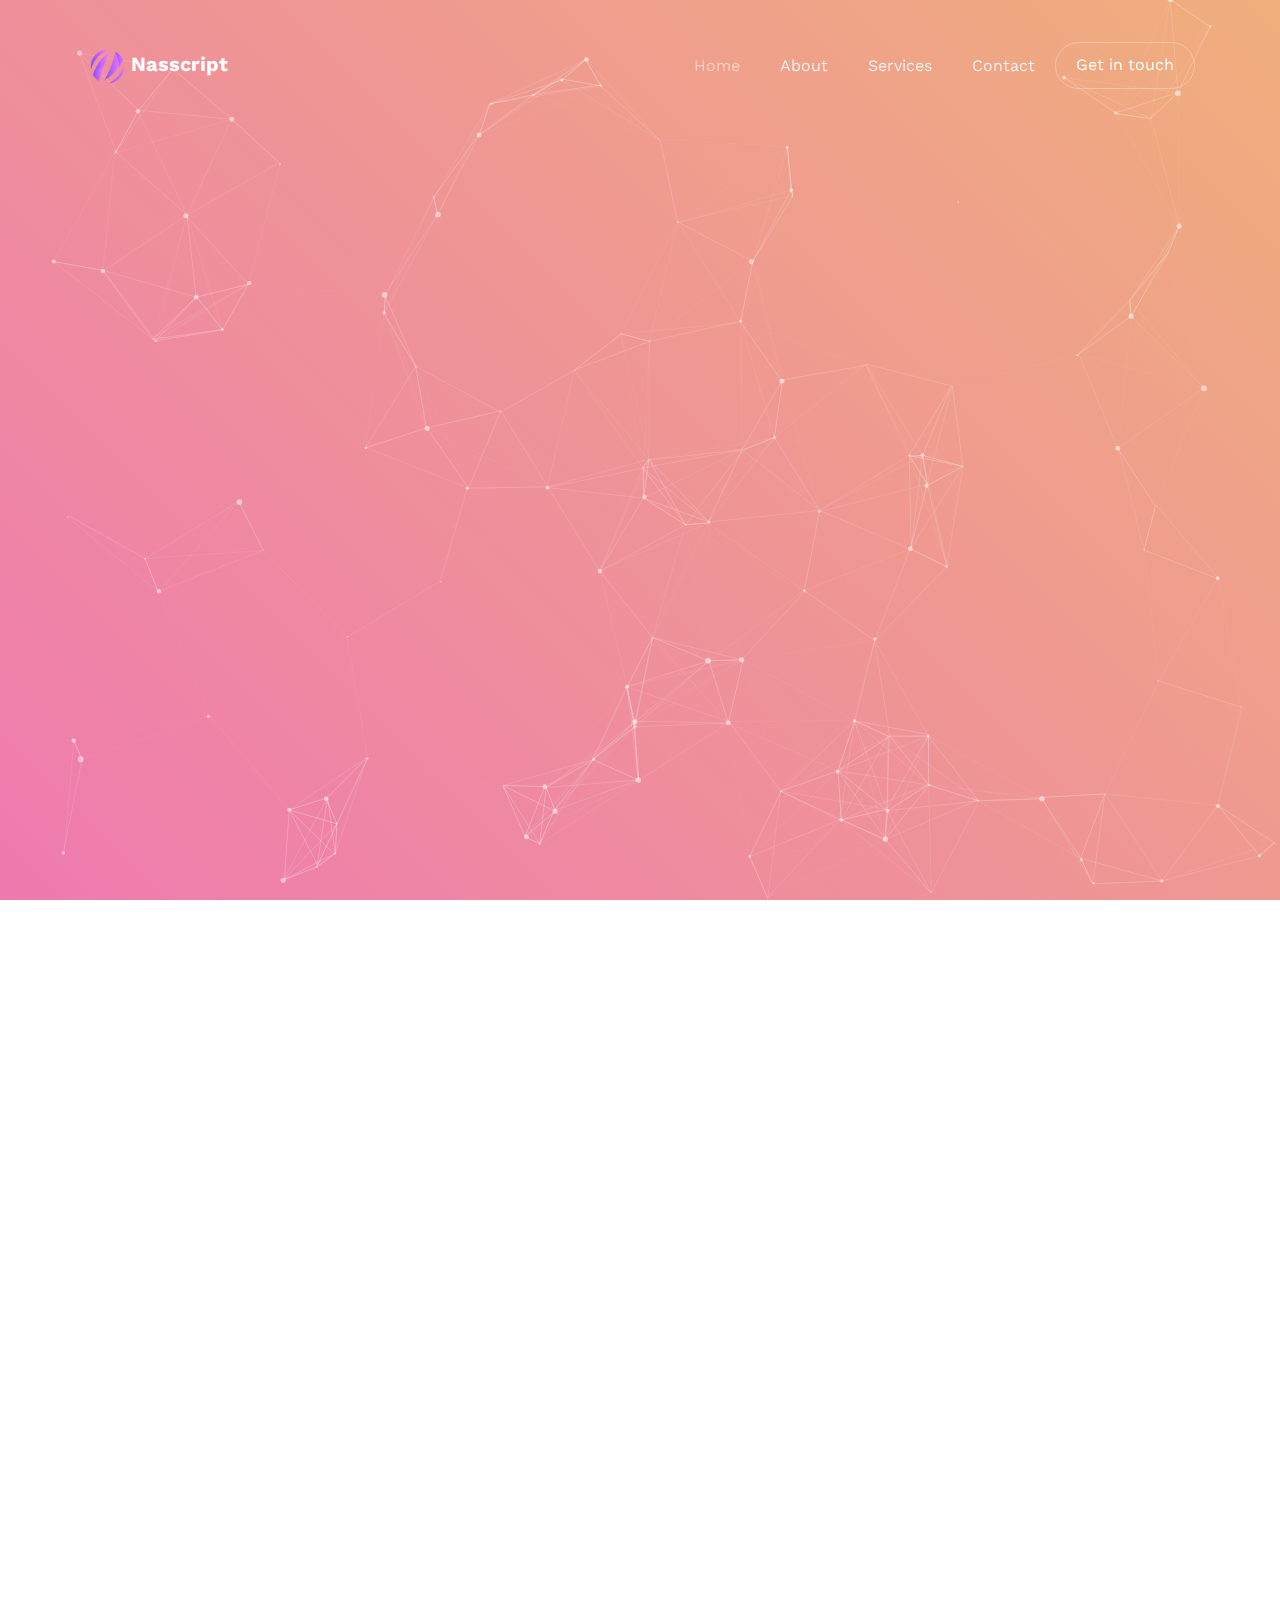
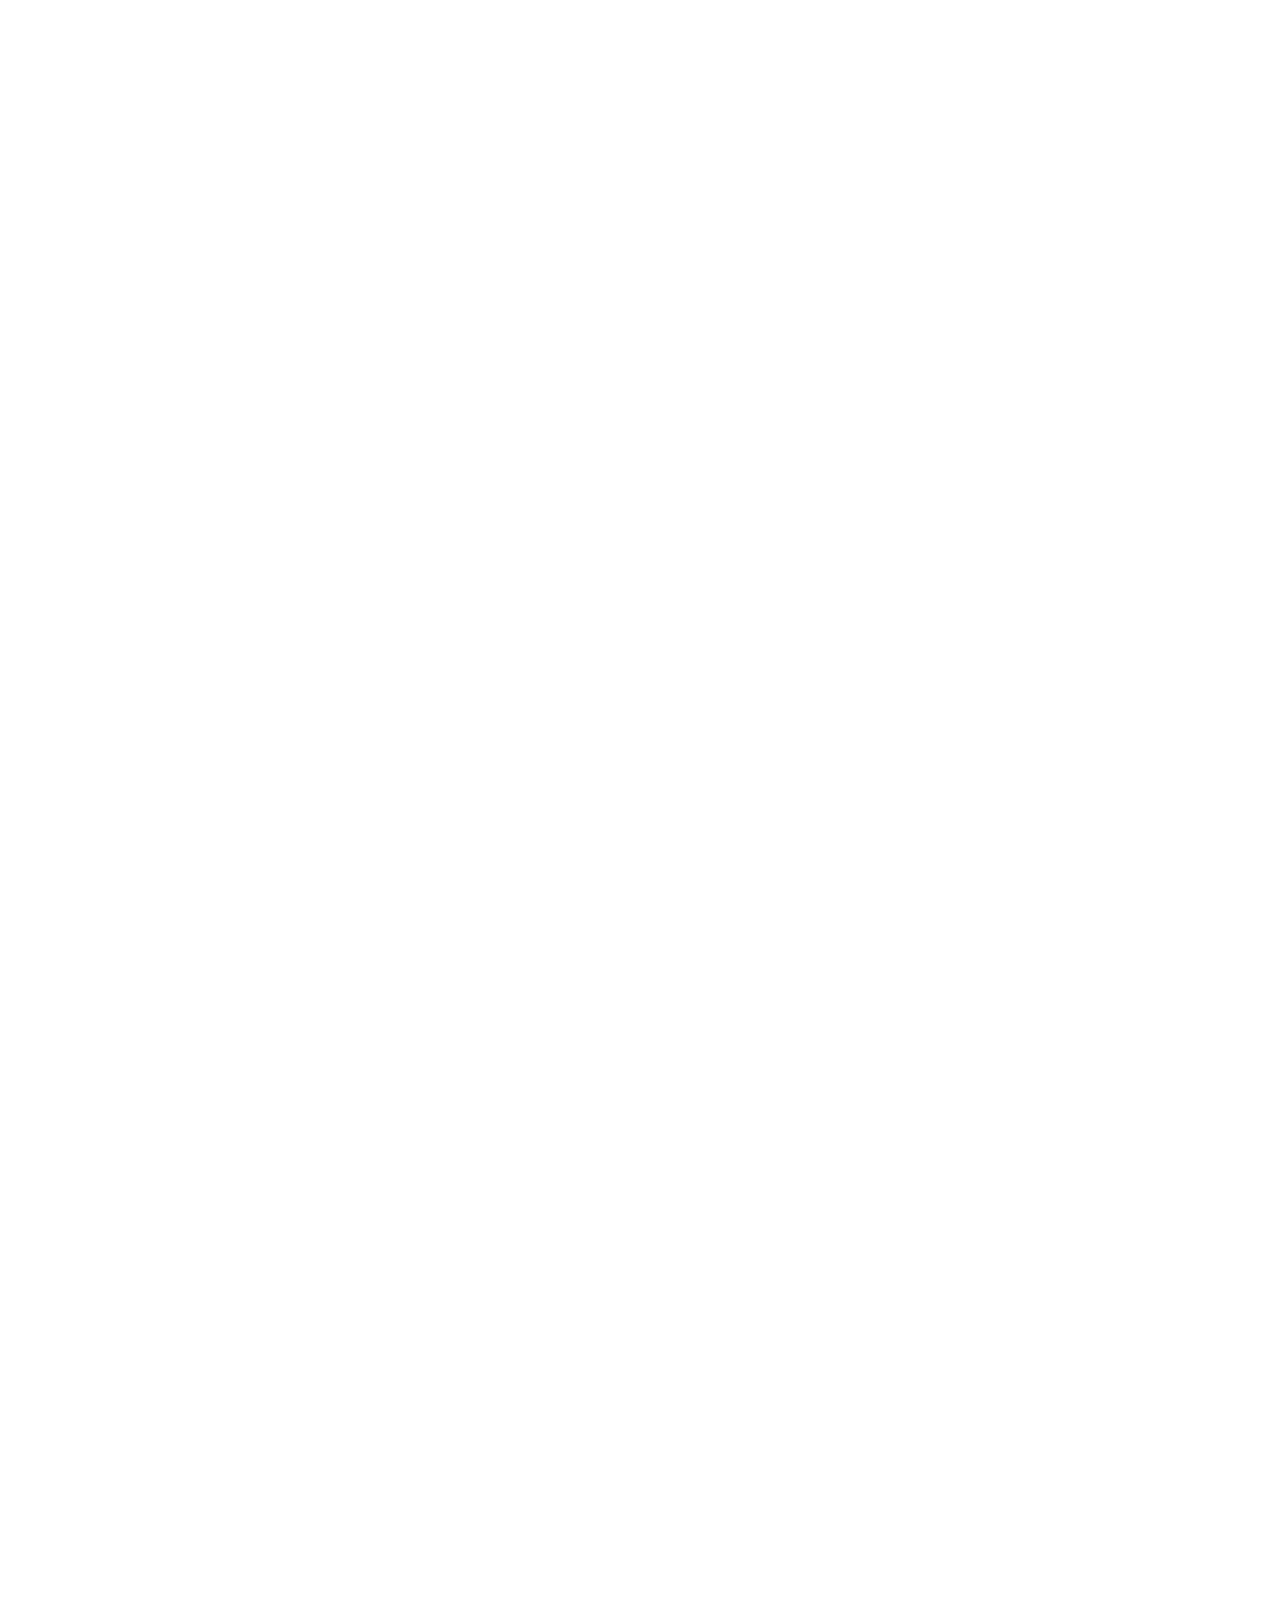
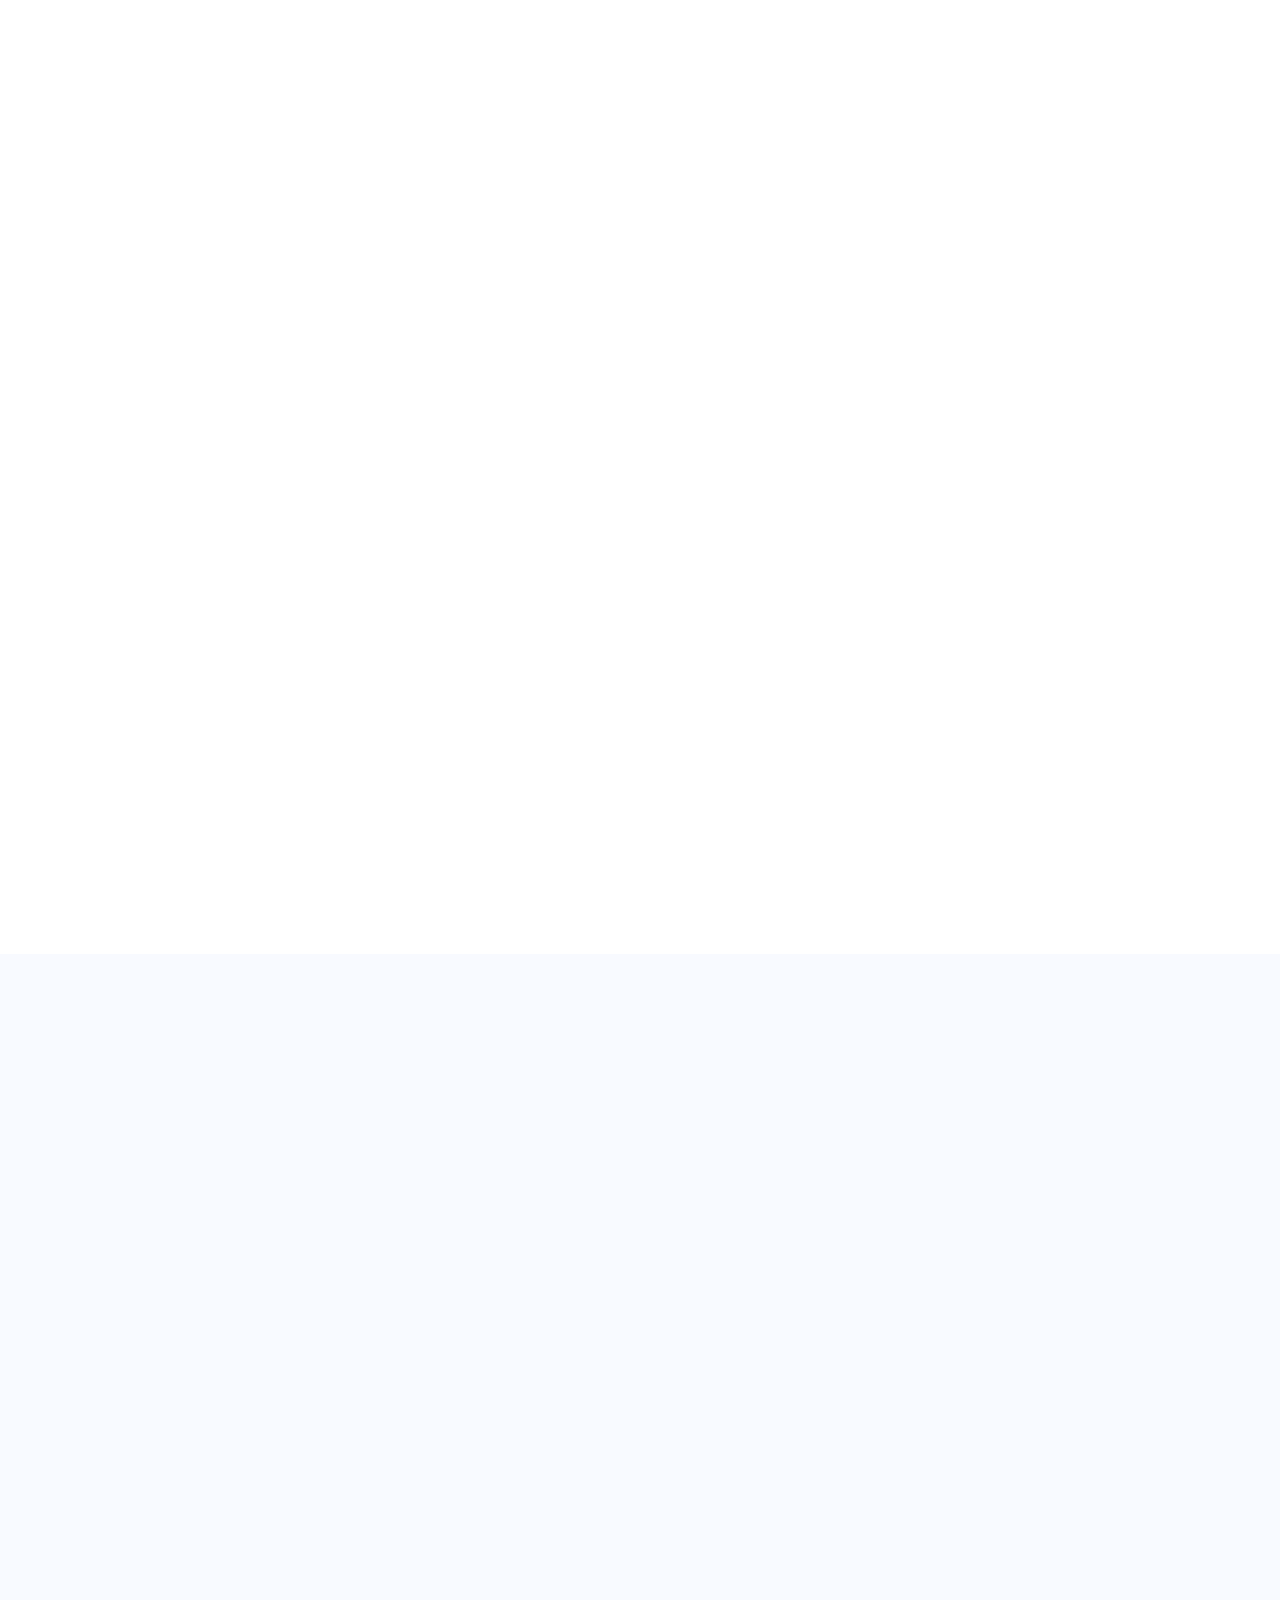
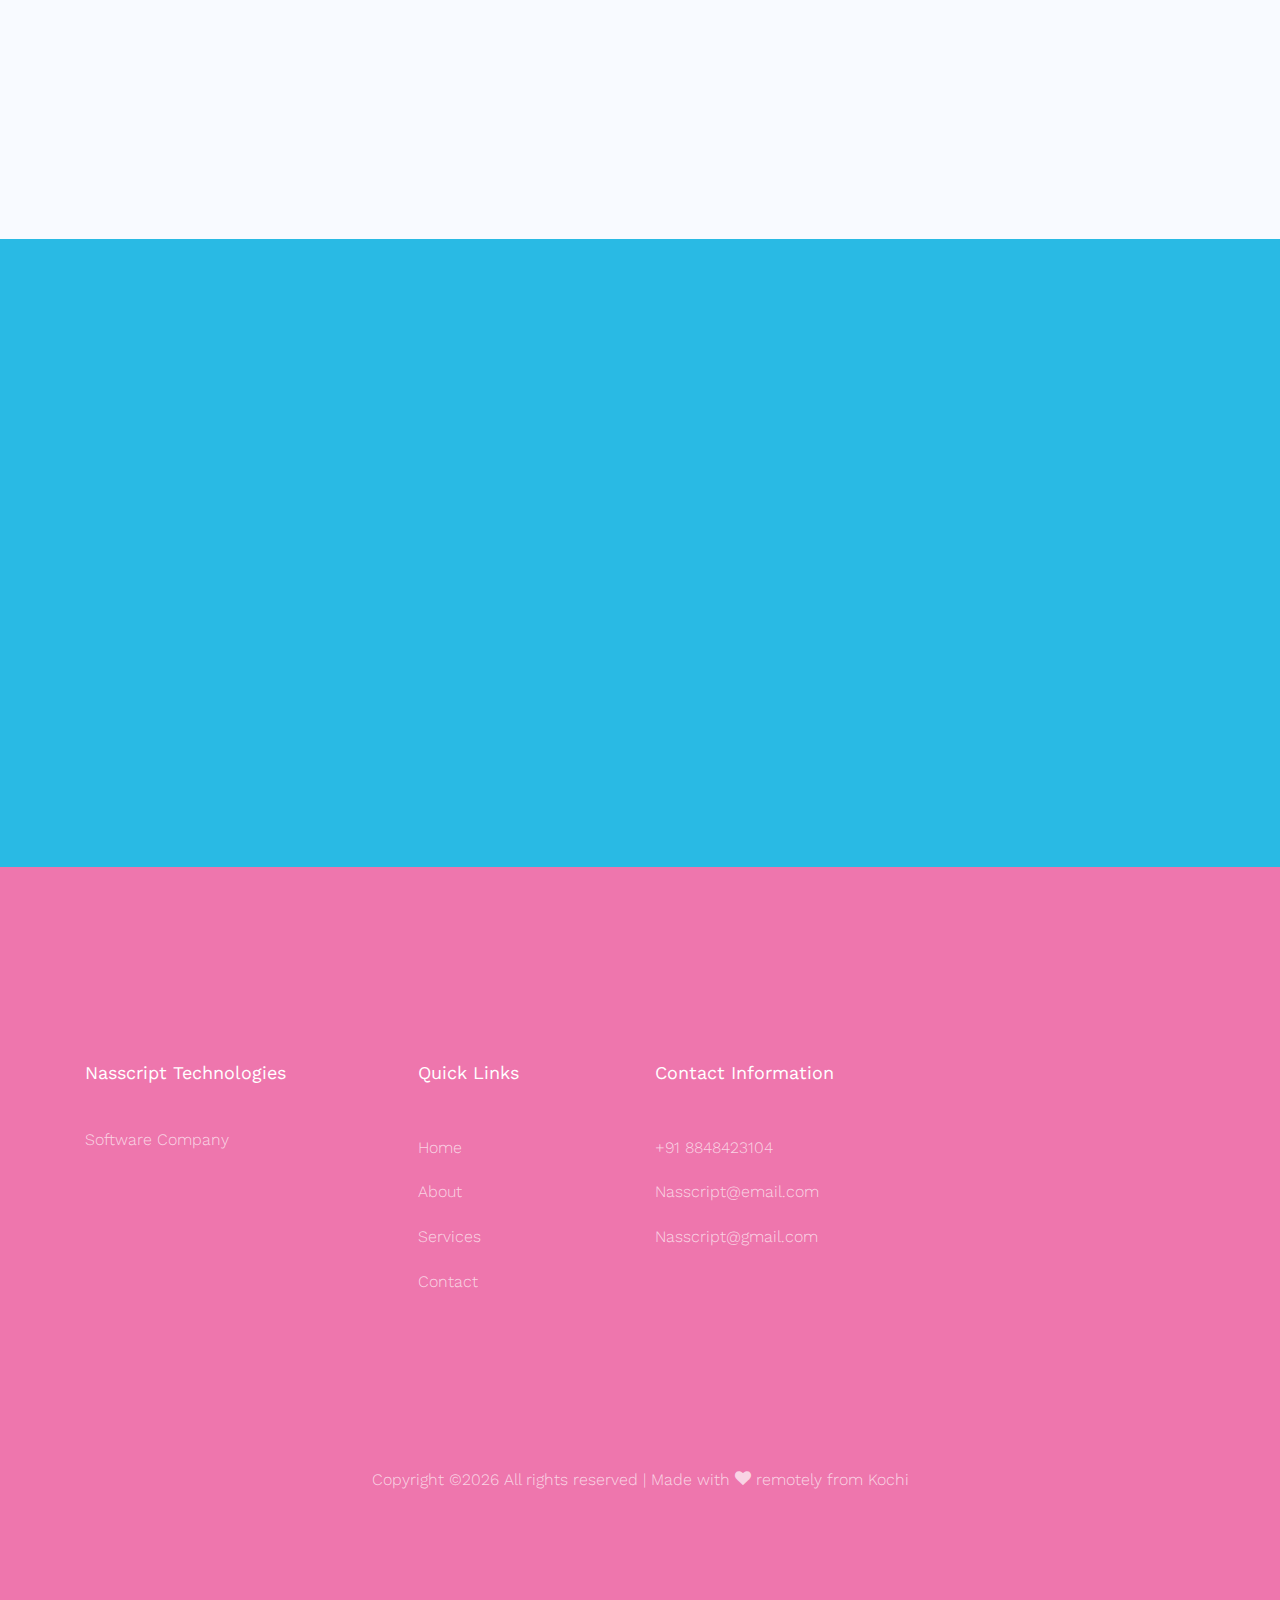
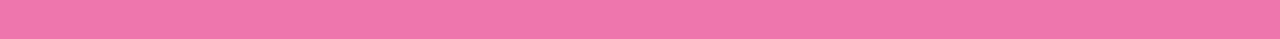
==== commit e35fc8c9: "contact" ====
--- a/index.html
+++ b/index.html
@@ -19,6 +19,7 @@
     <link rel="stylesheet" href="css/icomoon.css">
     <link rel="stylesheet" href="css/style.css">
     <link rel="stylesheet" href="css/custom.css">
+    <link rel="stylesheet" href="css/custom.css">
 
     
     <link rel="icon" href="images/logo/logo.png" type="image" >
@@ -195,6 +196,50 @@
                     
                   </div>
                   <div class="text">
+                    <p class="mb-5">"Nasscript is the firm to work with if you want to keep up to high standards. The professional workflows they stick to result in exceptional quality.
+
+                    </p>
+                    <p class="name">Abhin boovan</p>
+                    <span class="position">Architect</span>
+                  </div>
+                </div>
+              </div>
+            
+              <div class="item text-center">
+                <div class="testimony-wrap p-4 pb-5">
+                  <div class="user-img mb-4" >
+                    <!-- <img id="img" src="https://images.unsplash.com/photo-1438761681033-6461ffad8d80?ixlib=rb-1.2.1&ixid=eyJhcHBfaWQiOjEyMDd9&auto=format&fit=crop&w=800&q=60" alt=""> -->
+                    
+                  </div>
+                  <div class="text">
+                    <p class="mb-5">
+                      "The Rivalfox had the pleasure to work with Nasscript in building out core portions of our product, and the results really couldn’t have been better.</p>
+                    <p class="name">Asim Usaman</p>
+                    <span class="position">Crypto Trader</span>
+                  </div>
+                </div>
+              </div>
+              <div class="item text-center">
+                <div class="testimony-wrap p-4 pb-5">
+                  <div class="user-img mb-4" >
+                    <!-- <img id="img" src="https://images.unsplash.com/photo-1507003211169-0a1dd7228f2d?ixlib=rb-1.2.1&ixid=eyJhcHBfaWQiOjEyMDd9&auto=format&fit=crop&w=800&q=60" alt=""> -->
+                    
+                  </div>
+                  <div class="text">
+                    <p class="mb-5">"Nasscript succeeded in building a more manageable solution that is much easier to maintain.
+
+                    </p>
+                    <p class="name">Faheed Ahammed</p>
+                    <span class="position">Web Developer</span>
+                  </div>
+                </div>
+              </div>
+              <div class="item text-center">
+                <div class="testimony-wrap p-4 pb-5">
+                  <div class="user-img mb-4" >
+                    
+                  </div>
+                  <div class="text">
                     <p class="mb-5">The system has produced a significant competitive advantage in the industry thanks to Nasscript well-thought opinions.
                     </p>
                     <p class="name">Dennis Green</p>
@@ -208,52 +253,9 @@
                     
                   </div>
                   <div class="text">
-                    <p class="mb-5">"Nasscript is the firm to work with if you want to keep up to high standards. The professional workflows they stick to result in exceptional quality.
-
+                    <p class="mb-5">I was impressed by Nasscript’s prices, especially for the project I wanted to do and in comparison to the quotes I received from a lot of other companies.
                     </p>
-                    <p class="name">Dennis Green</p>
-                    <span class="position">Interface Designer</span>
-                  </div>
-                </div>
-              </div>
-              <div class="item text-center">
-                <div class="testimony-wrap p-4 pb-5">
-                  <div class="user-img mb-4" >
-                    <!-- <img id="img" src="https://images.unsplash.com/photo-1438761681033-6461ffad8d80?ixlib=rb-1.2.1&ixid=eyJhcHBfaWQiOjEyMDd9&auto=format&fit=crop&w=800&q=60" alt=""> -->
-                    
-                  </div>
-                  <div class="text">
-                    <p class="mb-5">
-                      "The Rivalfox had the pleasure to work with Nasscript in building out core portions of our product, and the results really couldn’t have been better.</p>
-                    <p class="name">Dennis Green</p>
-                    <span class="position">UI Designer</span>
-                  </div>
-                </div>
-              </div>
-              <div class="item text-center">
-                <div class="testimony-wrap p-4 pb-5">
-                  <div class="user-img mb-4" >
-                    <!-- <img id="img" src="https://images.unsplash.com/photo-1507003211169-0a1dd7228f2d?ixlib=rb-1.2.1&ixid=eyJhcHBfaWQiOjEyMDd9&auto=format&fit=crop&w=800&q=60" alt=""> -->
-                    
-                  </div>
-                  <div class="text">
-                    <p class="mb-5">"Nasscript succeeded in building a more manageable solution that is much easier to maintain.
-
-                    </p>
-                    <p class="name">Dennis Green</p>
-                    <span class="position">Web Developer</span>
-                  </div>
-                </div>
-              </div>
-              <div class="item text-center">
-                <div class="testimony-wrap p-4 pb-5">
-                  <div class="user-img mb-4" >
-                    
-                  </div>
-                  <div class="text">
-                    <p class="mb-5">I was impressed by SumatoSoft’s prices, especially for the project I wanted to do and in comparison to the quotes I received from a lot of other companies.
-                    </p>
-                    <p class="name">Dennis Green</p>
+                    <p class="name">Arun Sunder</p>
                     <span class="position">System Analytics</span>
                   </div>
                 </div>
--- a/css/custom.css
+++ b/css/custom.css
@@ -63,3 +63,15 @@
     height: 100px;
 }
 
+.map{
+    width: 500px;
+    height: 380px;
+}
+
+@media screen and (max-width: 567px){
+    .map{
+        width: 325px;
+        height: 300px;
+    }
+}
+
--- a/css/custom.css
+++ b/css/custom.css
@@ -63,3 +63,15 @@
     height: 100px;
 }
 
+.map{
+    width: 500px;
+    height: 380px;
+}
+
+@media screen and (max-width: 567px){
+    .map{
+        width: 325px;
+        height: 300px;
+    }
+}
+
